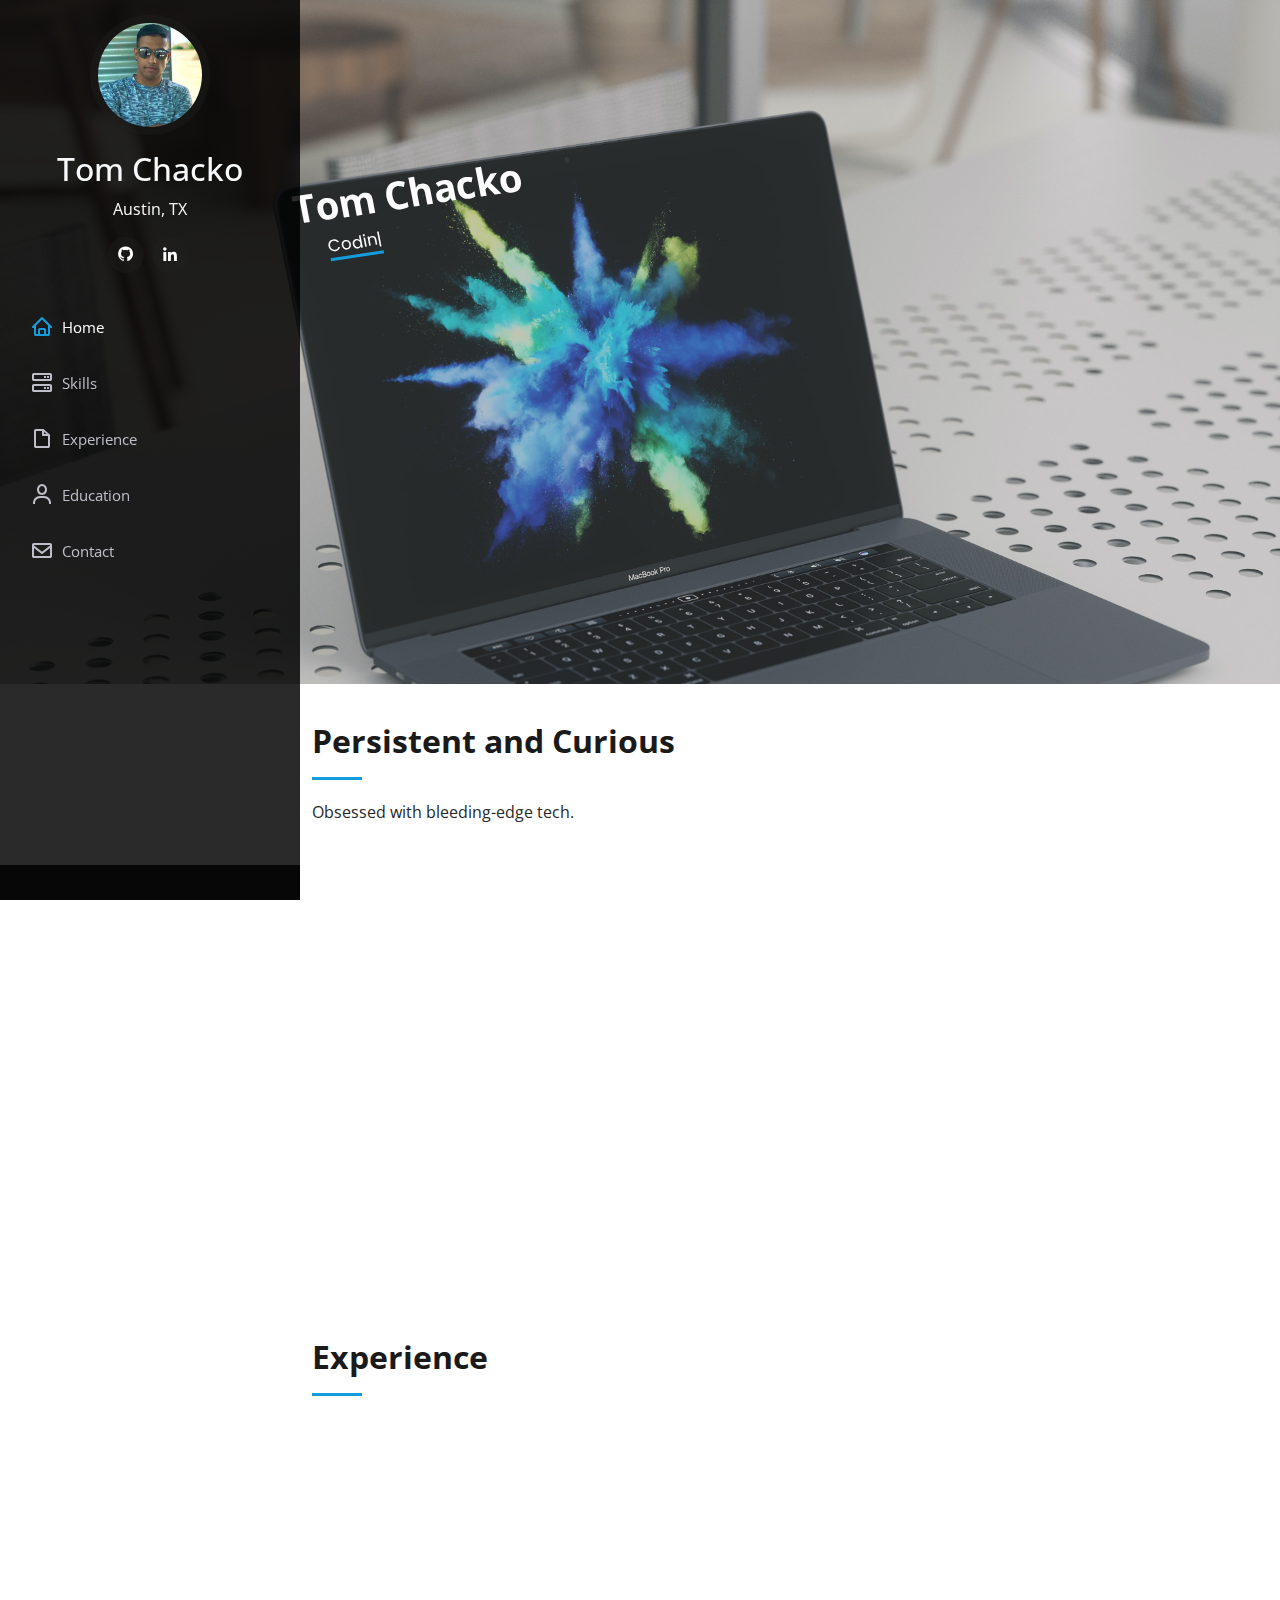
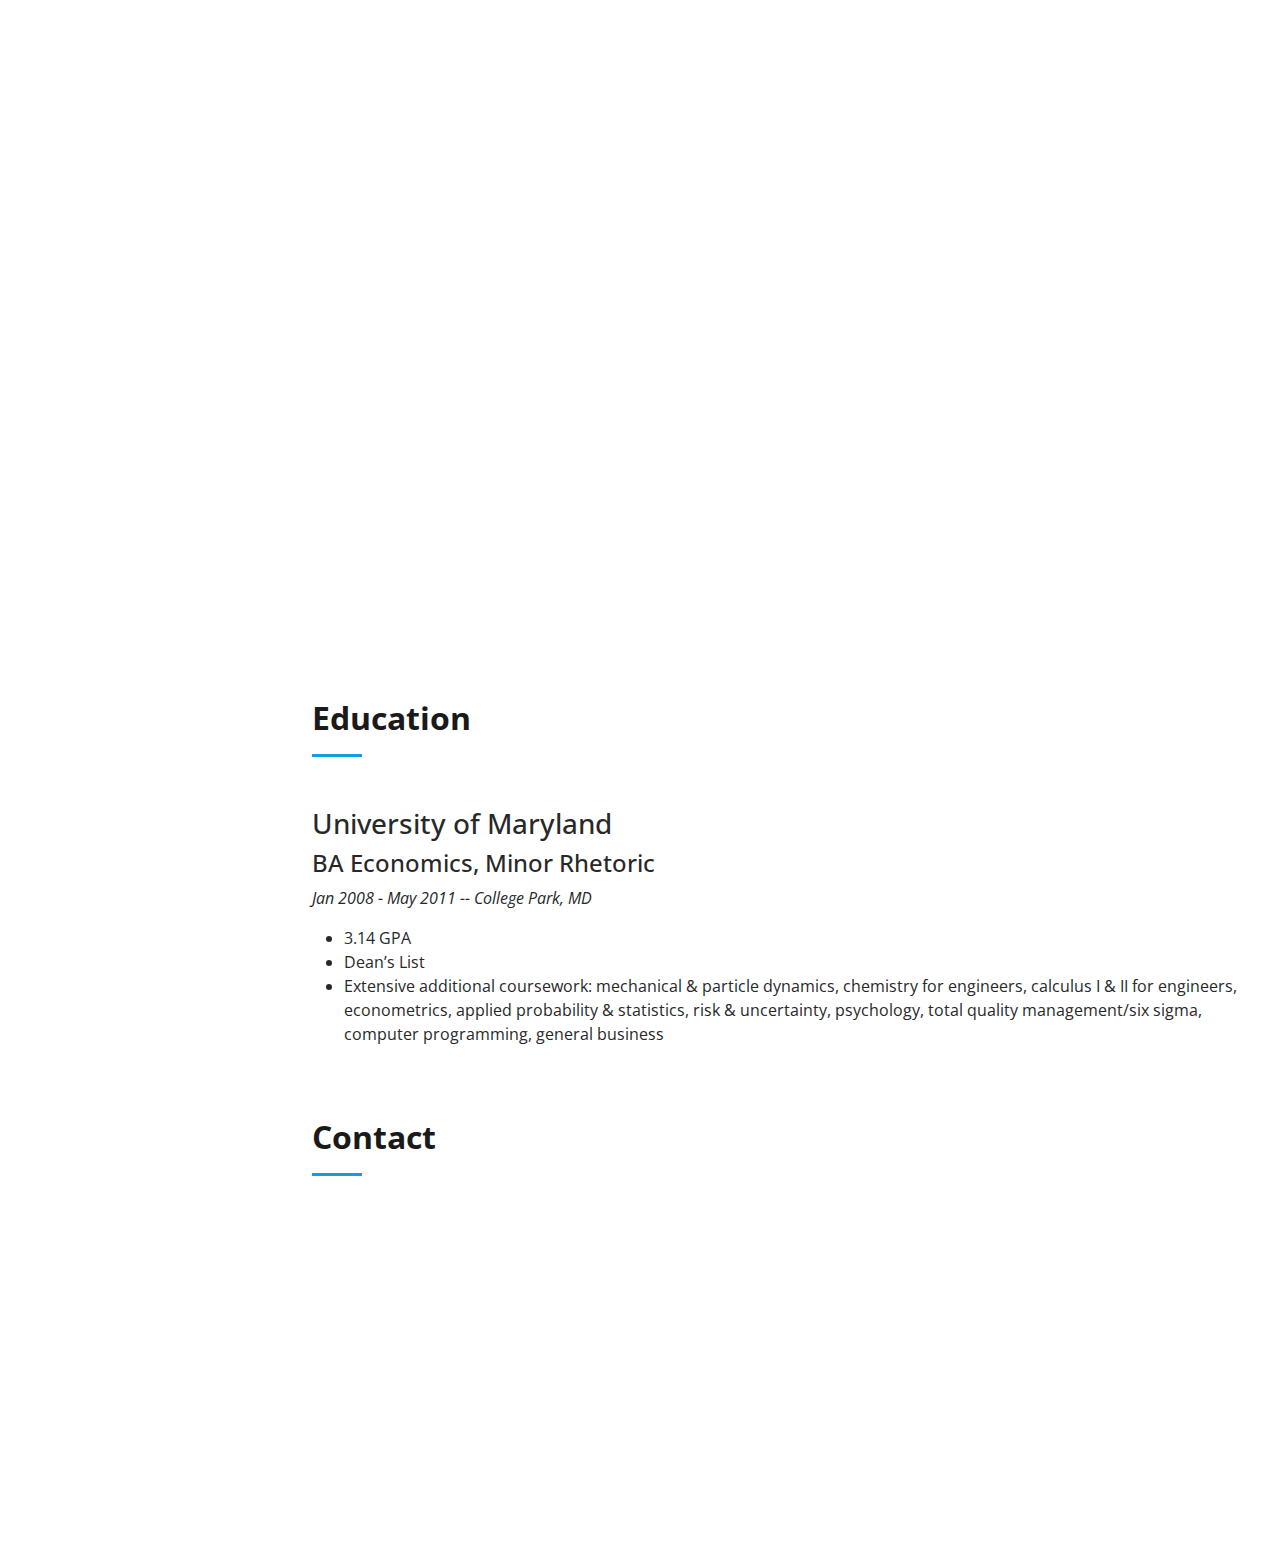
==== index.html @ a0f8a576 "Update index.html" ====
<!DOCTYPE html>
<html lang="en">

<head>
  <meta charset="utf-8">
  <meta content="width=device-width, initial-scale=1.0" name="viewport">

  <title>Tom Chacko</title>
  <meta content="" name="description">
  <meta content="" name="keywords">

  <!-- Favicons -->
  <link href="assets/img/Gorilla_Only_Black.png" rel="icon">
  <link href="assets/img/Gorilla_Only_Black.png" rel="apple-touch-icon">

  <!-- Google Fonts -->
  <link href="https://fonts.googleapis.com/css?family=Open+Sans:300,300i,400,400i,600,600i,700,700i|Raleway:300,300i,400,400i,500,500i,600,600i,700,700i|Poppins:300,300i,400,400i,500,500i,600,600i,700,700i" rel="stylesheet">

  <!-- Vendor CSS Files -->
  <link href="assets/vendor/bootstrap/css/bootstrap.min.css" rel="stylesheet">
  <link href="assets/vendor/icofont/icofont.min.css" rel="stylesheet">
  <link href="assets/vendor/boxicons/css/boxicons.min.css" rel="stylesheet">
  <link href="assets/vendor/venobox/venobox.css" rel="stylesheet">
  <link href="assets/vendor/owl.carousel/assets/owl.carousel.min.css" rel="stylesheet">
  <link href="assets/vendor/aos/aos.css" rel="stylesheet">

  <!-- Template Main CSS File -->
  <link href="assets/css/style.css" rel="stylesheet">

  <!-- =======================================================
  * Template Name: iPortfolio - v2.0.2
  * Template URL: https://bootstrapmade.com/iportfolio-bootstrap-portfolio-websites-template/
  * Author: BootstrapMade.com
  * License: https://bootstrapmade.com/license/
  ======================================================== -->
</head>

<body>

  <!-- ======= Mobile nav toggle button ======= -->
  <button type="button" class="mobile-nav-toggle d-xl-none"><i class="icofont-navigation-menu"></i></button>

  <!-- ======= Header ======= -->
  <header id="header">
    <div class="d-flex flex-column">

      <div class="profile">
        <img src="assets/img/Profile_Pic_Bright_Cropped_Square_Head.jpeg" alt="" class="img-fluid rounded-circle">
        <h2 class="text-center"><a class="text-light text-center" href="index.html">Tom Chacko</a></h2>
        <p class="text-light text-center">Austin, TX</p>
        <div class="social-links mt-3 text-center">
          <a href="https://github.com/Alpha-W0lf" target="_blank" class="github"><i class="bx bxl-github"></i></a>
          <a href="https://www.linkedin.com/in/tchacko1/" target="_blank" class="linkedin"><i class="bx bxl-linkedin"></i></a>
        </div>
      </div>

      <nav class="nav-menu">
        <ul>
          <li class="active"><a href="index.html"><i class="bx bx-home"></i> <span>Home</span></a></li>
          <li><a href="#skills"><i class="bx bx-server"></i> <span>Skills</span></a></li>
          <li><a href="#experience"><i class="bx bx-file-blank"></i> <span>Experience</span></a></li>
          <li><a href="#education"><i class="bx bx-user"></i> Education</a></li>
          <li><a href="#contact"><i class="bx bx-envelope"></i> Contact</a></li>

        </ul>
      </nav><!-- .nav-menu -->
      <button type="button" class="mobile-nav-toggle d-xl-none"><i class="icofont-navigation-menu"></i></button>

    </div>
  </header><!-- End Header -->

  <!-- ======= Hero Section ======= -->
  <section id="hero" class="d-flex flex-column justify-content-center align-items-center">
    <div class="hero-container" data-aos="fade-in">
      <h1>Tom Chacko</h1>
      <p>&nbsp;&nbsp;&nbsp;&nbsp;&nbsp;&nbsp;&nbsp;&nbsp;&nbsp;<span class="typed" data-typed-items="Coding, Crypto, Tech, Investing"></span></p>
    </div>
  </section><!-- End Hero -->

  <main id="main">

    <!-- ======= Skills Section ======= -->
    <section id="skills" class="skills">
      <div class="container">

        <div class="section-title">
          <h2>Persistent and Curious</h2>
          <p>Obsessed with bleeding-edge tech.</p>
        </div>

        <div class="row">
          <div class="col-lg-4" data-aos="fade-right">
            <img src="assets/img/Profile_Pic_Bright_Cropped.jpeg" class="img-fluid" alt="">
          </div>
          <div class="col-lg-8 pt-4 pt-lg-0 content" data-aos="fade-left">
            <div class="row">
              <div class="col-lg-6">
                <h2>
                  <i class="bx bxl-github">
                  </i>
                  <a href="https://github.com/Alpha-W0lf">GitHub</a>
            </h2>
              </div>
              <div class="col-lg-6">
                <h2>
                  <i class="bx bxl-linkedin">                    
                  </i>
                  <a href="https://www.linkedin.com/in/tchacko1/">LinkedIn</a>
            </h2>
              </div>
            </div>
            <p></p>
            <h3>Skills</h3>
            <p class="font-italic">
              
            </p>
            <div class="row">
              <div class="col-lg-6">
                <ul>
                  <li><i class="icofont-rounded-right"></i> <strong>Python</strong></li>
                  <li><i class="icofont-rounded-right"></i> <strong>HTML/CSS</strong></li>
                  <li><i class="icofont-rounded-right"></i> <strong>RegEx</strong></li>
                  <li><i class="icofont-rounded-right"></i> <strong>XML</strong></li>
                  <li><i class="icofont-rounded-right"></i> <strong>JSON</strong></li>
                </ul>
              </div>
              <div class="col-lg-6">
                <ul>
                  <li><i class="icofont-rounded-right"></i> <strong>GitHub</strong></li>
                  <li><i class="icofont-rounded-right"></i> <strong>Jira</strong></li>
                  <li><i class="icofont-rounded-right"></i> <strong>PyCharm IDE</strong></li>
                  <li><i class="icofont-rounded-right"></i> <strong>Virtual Studio Code</strong></li>
                  <li><i class="icofont-rounded-right"></i> <strong>Salesforce CRM</strong></li>
                </ul>
              </div>
            </div>
            <p></p>
            <div class="row">
              <div class="col-lg-6">
                <ul>
                  <li><i class="icofont-rounded-right"></i> <strong>UX/UI Design</strong></li>
                  <li><i class="icofont-rounded-right"></i> <strong>Web scraping</strong></li>
                </ul>
              </div>
              <div class="col-lg-6">
                <ul>
                  <li><i class="icofont-rounded-right"></i> <strong>Cryptocurrency</strong></li>
                  <li><i class="icofont-rounded-right"></i> <strong>Technical Chart/Indicator Analysis</strong></li>
                  <li><i class="icofont-rounded-right"></i> <strong>Investment Analysis</strong></li>
                </ul>
              </div>
            </div>
          </div>
        </div>

      </div>
    </section><!-- End Skills Section -->

    <!-- ======= Experience Section ======= -->
    <section id="experience" class="experience">
      <div class="container">

        <div class="section-title">
          <h2>Experience</h2>
          <p></p>
        </div>

        <div class="row">
          <div class="col-lg-6" data-aos="fade-up">

            <h3 class="experience-title">Indeed.com</h3>
            <div class="experience-item">
              <h4>Senior Aggregation Data Tech</h4>
              <p><em>Oct 2014 - Mar 2019 -- Austin, TX</em></p>
              <ul>
                <li>Led UI/UX internal tool improvements: 20% faster team output and error reduction</li>
                <li>Highest ticket output of any team member for multiple consecutive quarters</li>
                <li>Promoted from analyst to data tech within first year</li>
                <li>Learned following technical and coding skills on the job: GitHub, Jira issue tracking, basic python, HTML/CSS, RegEx, XML, JSON</li>
                <li>Trained all new team members in core tasks (roughly 30)</li>
              </ul>
            </div>

            <h3 class="experience-title">Facebook</h3>
            <div class="experience-item">
              <h4>Advertising Fraud Analyst</h4>
              <p><em>Dec 2012 - Dec 2013 -- Austin, TX</em></p>
              <ul>
                <li>Reviewed thousands of accounts per day to catch fraud while improving defenses</li>
                <li>Provided detailed reporting to update automated systems</li>
                <li>Provided one-on-one support to hundreds of victims per day</li>
                <li>Implemented several UI/UX improvements to internal platforms/tools (cumulative 30-35% faster account review time and significant reduction in team error rate)                </li>
                <li>Trained all new team members in core tasks (roughly 12)</li>
              </ul>
            </div>
          </div>

          <div class="col-lg-6" data-aos="fade-up" data-aos-delay="100">

            <h3 class="experience-title">Lowd Capital</h3>
            <div class="experience-item">
              <h4>Founder</h4>
              <p><em>Jan 2017 - Present -- Austin, TX</em></p>
              <ul>
                <li>100%+ annual portfolio growth</li>
                <li>Understanding cutting-edge technology trends, macro analysis, and monetary policy environment to develop evolving theses aimed at high-alpha trading/investment outcomes</li>
                <li>Strong understanding of trader psychology and disciplined risk management</li>
                <li>Extensive screen-time and live trading experience with technical chart analysis and fundamental analysis</li>
                <li>Trading experience in following asset classes: equities, equity indices, CFDs, cryptocurrencies,  foreign exchange, precious metals, commodities</li>
                <li>Diligent study of successful investors, traders, fund managers, strategies, and philosophies</li>
                <li>Early investor in Bitcoin, Ethereum, XRP, Cardano and many other alt-coins</li>
                <li>Early investor in Tesla, Upwork, Jumia, and other technology-driven companies</li>
              </ul>
            </div>
            
            <h3 class="experience-title">JP Diagnostics</h3>
            <div class="experience-item">
              <h4>Head of Marketing</h4>
              <p><em>Nov 2013 - Dec, 2014 -- Austin, TX</em></p>
              <ul>
                <li>Generated $15,000 average new business per month through multi-channel 
                  strategy (online advertising, Google AdWords campaign optimization, cold calling, email list marketing, social media, direct mail, etc.)</li>
              </ul>
            </div>
          </div>
        </div>

      </div>
    </section><!-- End Experience Section -->

    <!-- ======= Education Section ======= -->
    <section id="education" class="education">
      <div class="container">

        <div class="section-title">
          <h2>Education</h2>
          <p></p>
        </div>

        <div class="row">
            <h3 class="education-title">University of Maryland</h3>
            <div class="education-item">
              <h4>BA Economics, Minor Rhetoric</h4>
              <p><em>Jan 2008 - May 2011 -- College Park, MD</em></p>
              <ul>
                <li>3.14 GPA</li>
                <li>Dean’s List</li>
                <li>Extensive additional coursework: mechanical & particle dynamics, chemistry for engineers,  calculus I & II for engineers, econometrics, 
                  applied probability & statistics, risk & uncertainty, psychology, total quality management/six sigma, computer programming, general business</li>
              </ul>
          </div>
        </div>

      </div>
    </section><!-- End Experience Section -->

    <!-- ======= Contact Section ======= -->
    <section id="contact" class="contact">
      <div class="container">

        <div class="section-title">
          <h2>Contact</h2>
          <!-- <p>Magnam dolores commodi suscipit. Necessitatibus eius consequatur ex aliquid fuga eum quidem. Sit sint consectetur velit. Quisquam quos quisquam cupiditate. Et nemo qui impedit suscipit alias ea. Quia fugiat sit in iste officiis commodi quidem hic quas.</p> -->
        </div>

        <div class="row" data-aos="fade-in">

          <div class="col-lg-5 d-flex align-items-stretch">
            <div class="info">
              <div class="address">
                <i class="icofont-google-map"></i>
                <h4>Austin, TX</h4>
                <p></p>
              </div>

              <div class="email">
                <i class="icofont-envelope"></i>
                <h4>tom@tomchacko.io</h4>
                <p></p>
              </div>

              <!-- <div class="phone">
                <i class="icofont-phone"></i>
                <h4>(609) 933-5632</h4>
                <p></p>
              </div> -->

             <!-- <iframe src="https://www.google.com/maps/embed?pb=!1m14!1m8!1m3!1d12097.433213460943!2d-74.0062269!3d40.7101282!3m2!1i1024!2i768!4f13.1!3m3!1m2!1s0x0%3A0xb89d1fe6bc499443!2sDowntown+Conference+Center!5e0!3m2!1smk!2sbg!4v1539943755621" frameborder="0" style="border:0; width: 100%; height: 290px;" allowfullscreen></iframe> -->
            </div>

          </div>

          <!-- <div class="col-lg-7 mt-5 mt-lg-0 d-flex align-items-stretch">
            <form action="forms/contact.php" method="post" role="form" class="php-email-form">
              <div class="row">
                <div class="form-group col-md-6">
                  <label for="name">Your Name</label>
                  <input type="text" name="name" class="form-control" id="name" data-rule="minlen:4" data-msg="Please enter at least 4 chars" />
                  <div class="validate"></div>
                </div>
                <div class="form-group col-md-6">
                  <label for="name">Your Email</label>
                  <input type="email" class="form-control" name="email" id="email" data-rule="email" data-msg="Please enter a valid email" />
                  <div class="validate"></div>
                </div>
              </div>
              <div class="form-group">
                <label for="name">Subject</label>
                <input type="text" class="form-control" name="subject" id="subject" data-rule="minlen:4" data-msg="Please enter at least 8 chars of subject" />
                <div class="validate"></div>
              </div>
              <div class="form-group">
                <label for="name">Message</label>
                <textarea class="form-control" name="message" rows="10" data-rule="required" data-msg="Please write something for us"></textarea>
                <div class="validate"></div>
              </div>
              <div class="mb-3">
                <div class="loading">Loading</div>
                <div class="error-message"></div>
                <div class="sent-message">Your message has been sent. Thank you!</div>
              </div>
              <div class="text-center"><button type="submit">Send Message</button></div>
            </form>
          </div> -->

        </div>

      </div>
    </section><!-- End Contact Section -->

  </main><!-- End #main -->

  <!-- ======= Footer ======= -->
  <footer id="footer">
    <div class="container">
      <div class="copyright">
      <strong><span></span></strong>
      </div>
      <div class="credits">
        <!-- All the links in the footer should remain intact. -->
        <!-- You can delete the links only if you purchased the pro version. -->
        <!-- Licensing information: https://bootstrapmade.com/license/ -->
        <!-- Purchase the pro version with working PHP/AJAX contact form: https://bootstrapmade.com/iportfolio-bootstrap-portfolio-websites-template/ -->
      </div>
    </div>
  </footer><!-- End  Footer -->

  <a href="#" class="back-to-top"><i class="icofont-simple-up"></i></a>

  <!-- Vendor JS Files -->
  <script src="assets/vendor/jquery/jquery.min.js"></script>
  <script src="assets/vendor/bootstrap/js/bootstrap.bundle.min.js"></script>
  <script src="assets/vendor/jquery.easing/jquery.easing.min.js"></script>
  <script src="assets/vendor/php-email-form/validate.js"></script>
  <script src="assets/vendor/waypoints/jquery.waypoints.min.js"></script>
  <script src="assets/vendor/counterup/counterup.min.js"></script>
  <script src="assets/vendor/isotope-layout/isotope.pkgd.min.js"></script>
  <script src="assets/vendor/venobox/venobox.min.js"></script>
  <script src="assets/vendor/owl.carousel/owl.carousel.min.js"></script>
  <script src="assets/vendor/typed.js/typed.min.js"></script>
  <script src="assets/vendor/aos/aos.js"></script>

  <!-- Template Main JS File -->
  <script src="assets/js/main.js"></script>

</body>

</html>
---- assets/vendor/venobox/venobox.css ----
/* ------ venobox.css --------*/
.vbox-overlay *, .vbox-overlay *:before, .vbox-overlay *:after{
    -webkit-backface-visibility: hidden;
    -webkit-box-sizing:border-box;
    -moz-box-sizing:border-box;
    box-sizing:border-box;
}
.vbox-overlay * { 
    -webkit-backface-visibility: visible;
    backface-visibility: visible;
}
.vbox-overlay{
    display: -webkit-flex;
    display: flex;
    -webkit-flex-direction: column;
    flex-direction: column;
    -webkit-justify-content: center;
    justify-content: center;
    -webkit-align-items: center;
    align-items: center;
    position: fixed;
    left: 0;
    top: 0;
    bottom: 0;
    right: 0;
    z-index: 999999;
}

/* ----- navigation ----- */
.vbox-title{
    width: 100%;
    height: 40px;
    float: left;
    text-align: center;
    line-height: 28px;
    font-size: 12px;
    padding: 6px 50px;
    overflow: hidden;
    position: fixed;
    display: none;
    left: 0;
    z-index: 89;
}
.vbox-close{
    cursor: pointer;
    position: fixed;
    top: -1px;
    right: 0;
    width: 50px;
    height: 40px;
    padding: 6px;
    display: block;
    background-position:10px center;
    overflow: hidden;
    font-size: 24px;
    line-height: 1;
    text-align: center;
    z-index: 99;
}
.vbox-left{
    cursor: pointer;
    position: fixed;
    left: 0;
    height: 40px;
    overflow: hidden;
    line-height: 28px;
    font-size: 12px;
    z-index: 99;
    display: flex;
    align-items:center;
}
.vbox-num{
    display: inline-block;
    margin: 6px 0 6px 15px;
}
/* ----- Social share ----- */
.vbox-share{
    line-height: 28px;
    font-size: 12px;
    overflow: hidden;
    position: fixed;
    left: 0;
    z-index: 98;
    display: flex;
    align-items:center;
    justify-content: center;
    width: 100%;
    text-align: center;
}
.vbox-share svg{
    max-height: 28px;
    width: 28px;
    z-index: 10;
    margin-left: 12px;
    margin-top: 6px;
    margin-bottom: 6px;
    vertical-align: middle;
}


/* ----- navigation ARROWS ----- */
.vbox-next, .vbox-prev{
    position: fixed;
    top: 50%;
    margin-top: -15px;
    overflow: hidden;
    cursor: pointer;
    display: block;
    width: 45px;
    height: 45px;
    z-index: 99;
}
.vbox-next span, .vbox-prev span{
    position: relative;
    width: 20px;
    height: 20px;
    border: 2px solid transparent;
    border-top-color: #B6B6B6;
    border-right-color: #B6B6B6;
    text-indent: -100px;
    position: absolute;
    top: 8px;
    display: block;
}
.vbox-prev{
    left: 15px;
}
.vbox-next{
    right: 15px;
}
.vbox-prev span{
    left: 10px;
    -ms-transform: rotate(-135deg);
    -webkit-transform: rotate(-135deg);
    transform: rotate(-135deg);
}
.vbox-next span{
    -ms-transform: rotate(45deg);
    -webkit-transform: rotate(45deg);
    transform: rotate(45deg);
    right: 10px;
}
/* ------- inline window ------ */
.vbox-inline{
    width: 420px;
    height: 315px;
    height: 70vh;
    padding: 10px;
    background: #fff;
    margin: 0 auto;
    overflow: auto;
    text-align: left;
}
/* ------- Video & iFrames window ------ */
.venoframe{
    max-width: 100%;
    width: 100%;
    border: none;
    width: 100%;
    height: 260px;
    height: 70vh;
}
.venoframe.vbvid{
    height: 260px;
}
@media (min-width: 768px) {
    .venoframe, .vbox-inline{
        width: 90%;
        height: 360px;
        height: 70vh;
    }
    .venoframe.vbvid{
        width: 640px;
        height: 360px;
    }
}
@media (min-width: 992px) {
    .venoframe, .vbox-inline{
        max-width: 1200px;
        width: 80%;
        height: 540px;
        height: 70vh;
    }
    .venoframe.vbvid{
        width: 960px;
        height: 540px;
    }
}
/* 
Please do NOT edit this part! 
or at least read this note: http://i.imgur.com/7C0ws9e.gif
*/
.vbox-open{
    overflow: hidden;
}
.vbox-container{
    position: absolute;
    left: 0;
    right: 0;
    top: 0;
    bottom: 0;
    overflow-x: hidden;
    overflow-y: scroll;
    overflow-scrolling: touch;
    -webkit-overflow-scrolling: touch;
    z-index: 20;
    max-height: 100%;

}

.vbox-content{
    text-align: center;
    float: left;
    width: 100%;
    position: relative;
    overflow: hidden;
    padding: 20px 4%;
}
.vbox-container img{
    max-width: 100%;
    height: auto;
}
.vbox-figlio{
    box-shadow: 0 0 12px rgba(0,0,0,0.19), 0 6px 6px rgba(0,0,0,0.23);
    max-width: 100%;
    text-align: initial;
}
img.vbox-figlio{
    -webkit-user-select: none;
-khtml-user-select: none;
-moz-user-select: none;
-o-user-select: none;
user-select: none;
}
.vbox-content.swipe-left{
    margin-left: -200px !important;
}
.vbox-content.swipe-right{
    margin-left: 200px !important;
}
.vbox-animated{
    webkit-transition: margin 300ms ease-out;
    transition: margin 300ms ease-out;
}

/* ---------- preloader ----------
 * SPINKIT 
 * http://tobiasahlin.com/spinkit/
-------------------------------- */
.sk-double-bounce,.sk-rotating-plane{width:40px;height:40px;margin:40px auto}.sk-rotating-plane{background-color:#333;-webkit-animation:sk-rotatePlane 1.2s infinite ease-in-out;animation:sk-rotatePlane 1.2s infinite ease-in-out}@-webkit-keyframes sk-rotatePlane{0%{-webkit-transform:perspective(120px) rotateX(0) rotateY(0);transform:perspective(120px) rotateX(0) rotateY(0)}50%{-webkit-transform:perspective(120px) rotateX(-180.1deg) rotateY(0);transform:perspective(120px) rotateX(-180.1deg) rotateY(0)}100%{-webkit-transform:perspective(120px) rotateX(-180deg) rotateY(-179.9deg);transform:perspective(120px) rotateX(-180deg) rotateY(-179.9deg)}}@keyframes sk-rotatePlane{0%{-webkit-transform:perspective(120px) rotateX(0) rotateY(0);transform:perspective(120px) rotateX(0) rotateY(0)}50%{-webkit-transform:perspective(120px) rotateX(-180.1deg) rotateY(0);transform:perspective(120px) rotateX(-180.1deg) rotateY(0)}100%{-webkit-transform:perspective(120px) rotateX(-180deg) rotateY(-179.9deg);transform:perspective(120px) rotateX(-180deg) rotateY(-179.9deg)}}.sk-double-bounce{position:relative}.sk-double-bounce .sk-child{width:100%;height:100%;border-radius:50%;background-color:#333;opacity:.6;position:absolute;top:0;left:0;-webkit-animation:sk-doubleBounce 2s infinite ease-in-out;animation:sk-doubleBounce 2s infinite ease-in-out}.sk-chasing-dots .sk-child,.sk-spinner-pulse,.sk-three-bounce .sk-child{background-color:#333;border-radius:100%}.sk-double-bounce .sk-double-bounce2{-webkit-animation-delay:-1s;animation-delay:-1s}@-webkit-keyframes sk-doubleBounce{0%,100%{-webkit-transform:scale(0);transform:scale(0)}50%{-webkit-transform:scale(1);transform:scale(1)}}@keyframes sk-doubleBounce{0%,100%{-webkit-transform:scale(0);transform:scale(0)}50%{-webkit-transform:scale(1);transform:scale(1)}}.sk-wave{margin:40px auto;width:50px;height:40px;text-align:center;font-size:10px}.sk-wave .sk-rect{background-color:#333;height:100%;width:6px;display:inline-block;-webkit-animation:sk-waveStretchDelay 1.2s infinite ease-in-out;animation:sk-waveStretchDelay 1.2s infinite ease-in-out}.sk-wave .sk-rect1{-webkit-animation-delay:-1.2s;animation-delay:-1.2s}.sk-wave .sk-rect2{-webkit-animation-delay:-1.1s;animation-delay:-1.1s}.sk-wave .sk-rect3{-webkit-animation-delay:-1s;animation-delay:-1s}.sk-wave .sk-rect4{-webkit-animation-delay:-.9s;animation-delay:-.9s}.sk-wave .sk-rect5{-webkit-animation-delay:-.8s;animation-delay:-.8s}@-webkit-keyframes sk-waveStretchDelay{0%,100%,40%{-webkit-transform:scaleY(.4);transform:scaleY(.4)}20%{-webkit-transform:scaleY(1);transform:scaleY(1)}}@keyframes sk-waveStretchDelay{0%,100%,40%{-webkit-transform:scaleY(.4);transform:scaleY(.4)}20%{-webkit-transform:scaleY(1);transform:scaleY(1)}}.sk-wandering-cubes{margin:40px auto;width:40px;height:40px;position:relative}.sk-wandering-cubes .sk-cube{background-color:#333;width:10px;height:10px;position:absolute;top:0;left:0;-webkit-animation:sk-wanderingCube 1.8s ease-in-out -1.8s infinite both;animation:sk-wanderingCube 1.8s ease-in-out -1.8s infinite both}.sk-chasing-dots,.sk-spinner-pulse{width:40px;height:40px;margin:40px auto}.sk-wandering-cubes .sk-cube2{-webkit-animation-delay:-.9s;animation-delay:-.9s}@-webkit-keyframes sk-wanderingCube{0%{-webkit-transform:rotate(0);transform:rotate(0)}25%{-webkit-transform:translateX(30px) rotate(-90deg) scale(.5);transform:translateX(30px) rotate(-90deg) scale(.5)}50%{-webkit-transform:translateX(30px) translateY(30px) rotate(-179deg);transform:translateX(30px) translateY(30px) rotate(-179deg)}50.1%{-webkit-transform:translateX(30px) translateY(30px) rotate(-180deg);transform:translateX(30px) translateY(30px) rotate(-180deg)}75%{-webkit-transform:translateX(0) translateY(30px) rotate(-270deg) scale(.5);transform:translateX(0) translateY(30px) rotate(-270deg) scale(.5)}100%{-webkit-transform:rotate(-360deg);transform:rotate(-360deg)}}@keyframes sk-wanderingCube{0%{-webkit-transform:rotate(0);transform:rotate(0)}25%{-webkit-transform:translateX(30px) rotate(-90deg) scale(.5);transform:translateX(30px) rotate(-90deg) scale(.5)}50%{-webkit-transform:translateX(30px) translateY(30px) rotate(-179deg);transform:translateX(30px) translateY(30px) rotate(-179deg)}50.1%{-webkit-transform:translateX(30px) translateY(30px) rotate(-180deg);transform:translateX(30px) translateY(30px) rotate(-180deg)}75%{-webkit-transform:translateX(0) translateY(30px) rotate(-270deg) scale(.5);transform:translateX(0) translateY(30px) rotate(-270deg) scale(.5)}100%{-webkit-transform:rotate(-360deg);transform:rotate(-360deg)}}.sk-spinner-pulse{-webkit-animation:sk-pulseScaleOut 1s infinite ease-in-out;animation:sk-pulseScaleOut 1s infinite ease-in-out}@-webkit-keyframes sk-pulseScaleOut{0%{-webkit-transform:scale(0);transform:scale(0)}100%{-webkit-transform:scale(1);transform:scale(1);opacity:0}}@keyframes sk-pulseScaleOut{0%{-webkit-transform:scale(0);transform:scale(0)}100%{-webkit-transform:scale(1);transform:scale(1);opacity:0}}.sk-chasing-dots{position:relative;text-align:center;-webkit-animation:sk-chasingDotsRotate 2s infinite linear;animation:sk-chasingDotsRotate 2s infinite linear}.sk-chasing-dots .sk-child{width:60%;height:60%;display:inline-block;position:absolute;top:0;-webkit-animation:sk-chasingDotsBounce 2s infinite ease-in-out;animation:sk-chasingDotsBounce 2s infinite ease-in-out}.sk-chasing-dots .sk-dot2{top:auto;bottom:0;-webkit-animation-delay:-1s;animation-delay:-1s}@-webkit-keyframes sk-chasingDotsRotate{100%{-webkit-transform:rotate(360deg);transform:rotate(360deg)}}@keyframes sk-chasingDotsRotate{100%{-webkit-transform:rotate(360deg);transform:rotate(360deg)}}@-webkit-keyframes sk-chasingDotsBounce{0%,100%{-webkit-transform:scale(0);transform:scale(0)}50%{-webkit-transform:scale(1);transform:scale(1)}}@keyframes sk-chasingDotsBounce{0%,100%{-webkit-transform:scale(0);transform:scale(0)}50%{-webkit-transform:scale(1);transform:scale(1)}}.sk-three-bounce{margin:40px auto;width:80px;text-align:center}.sk-three-bounce .sk-child{width:20px;height:20px;display:inline-block;-webkit-animation:sk-three-bounce 1.4s ease-in-out 0s infinite both;animation:sk-three-bounce 1.4s ease-in-out 0s infinite both}.sk-circle .sk-child:before,.sk-fading-circle .sk-circle:before{display:block;border-radius:100%;content:'';background-color:#333}.sk-three-bounce .sk-bounce1{-webkit-animation-delay:-.32s;animation-delay:-.32s}.sk-three-bounce .sk-bounce2{-webkit-animation-delay:-.16s;animation-delay:-.16s}@-webkit-keyframes sk-three-bounce{0%,100%,80%{-webkit-transform:scale(0);transform:scale(0)}40%{-webkit-transform:scale(1);transform:scale(1)}}@keyframes sk-three-bounce{0%,100%,80%{-webkit-transform:scale(0);transform:scale(0)}40%{-webkit-transform:scale(1);transform:scale(1)}}.sk-circle{margin:40px auto;width:40px;height:40px;position:relative}.sk-circle .sk-child{width:100%;height:100%;position:absolute;left:0;top:0}.sk-circle .sk-child:before{margin:0 auto;width:15%;height:15%;-webkit-animation:sk-circleBounceDelay 1.2s infinite ease-in-out both;animation:sk-circleBounceDelay 1.2s infinite ease-in-out both}.sk-circle .sk-circle2{-webkit-transform:rotate(30deg);-ms-transform:rotate(30deg);transform:rotate(30deg)}.sk-circle .sk-circle3{-webkit-transform:rotate(60deg);-ms-transform:rotate(60deg);transform:rotate(60deg)}.sk-circle .sk-circle4{-webkit-transform:rotate(90deg);-ms-transform:rotate(90deg);transform:rotate(90deg)}.sk-circle .sk-circle5{-webkit-transform:rotate(120deg);-ms-transform:rotate(120deg);transform:rotate(120deg)}.sk-circle .sk-circle6{-webkit-transform:rotate(150deg);-ms-transform:rotate(150deg);transform:rotate(150deg)}.sk-circle .sk-circle7{-webkit-transform:rotate(180deg);-ms-transform:rotate(180deg);transform:rotate(180deg)}.sk-circle .sk-circle8{-webkit-transform:rotate(210deg);-ms-transform:rotate(210deg);transform:rotate(210deg)}.sk-circle .sk-circle9{-webkit-transform:rotate(240deg);-ms-transform:rotate(240deg);transform:rotate(240deg)}.sk-circle .sk-circle10{-webkit-transform:rotate(270deg);-ms-transform:rotate(270deg);transform:rotate(270deg)}.sk-circle .sk-circle11{-webkit-transform:rotate(300deg);-ms-transform:rotate(300deg);transform:rotate(300deg)}.sk-circle .sk-circle12{-webkit-transform:rotate(330deg);-ms-transform:rotate(330deg);transform:rotate(330deg)}.sk-circle .sk-circle2:before{-webkit-animation-delay:-1.1s;animation-delay:-1.1s}.sk-circle .sk-circle3:before{-webkit-animation-delay:-1s;animation-delay:-1s}.sk-circle .sk-circle4:before{-webkit-animation-delay:-.9s;animation-delay:-.9s}.sk-circle .sk-circle5:before{-webkit-animation-delay:-.8s;animation-delay:-.8s}.sk-circle .sk-circle6:before{-webkit-animation-delay:-.7s;animation-delay:-.7s}.sk-circle .sk-circle7:before{-webkit-animation-delay:-.6s;animation-delay:-.6s}.sk-circle .sk-circle8:before{-webkit-animation-delay:-.5s;animation-delay:-.5s}.sk-circle .sk-circle9:before{-webkit-animation-delay:-.4s;animation-delay:-.4s}.sk-circle .sk-circle10:before{-webkit-animation-delay:-.3s;animation-delay:-.3s}.sk-circle .sk-circle11:before{-webkit-animation-delay:-.2s;animation-delay:-.2s}.sk-circle .sk-circle12:before{-webkit-animation-delay:-.1s;animation-delay:-.1s}@-webkit-keyframes sk-circleBounceDelay{0%,100%,80%{-webkit-transform:scale(0);transform:scale(0)}40%{-webkit-transform:scale(1);transform:scale(1)}}@keyframes sk-circleBounceDelay{0%,100%,80%{-webkit-transform:scale(0);transform:scale(0)}40%{-webkit-transform:scale(1);transform:scale(1)}}.sk-cube-grid{width:40px;height:40px;margin:40px auto}.sk-cube-grid .sk-cube{width:33.33%;height:33.33%;background-color:#333;float:left;-webkit-animation:sk-cubeGridScaleDelay 1.3s infinite ease-in-out;animation:sk-cubeGridScaleDelay 1.3s infinite ease-in-out}.sk-cube-grid .sk-cube1{-webkit-animation-delay:.2s;animation-delay:.2s}.sk-cube-grid .sk-cube2{-webkit-animation-delay:.3s;animation-delay:.3s}.sk-cube-grid .sk-cube3{-webkit-animation-delay:.4s;animation-delay:.4s}.sk-cube-grid .sk-cube4{-webkit-animation-delay:.1s;animation-delay:.1s}.sk-cube-grid .sk-cube5{-webkit-animation-delay:.2s;animation-delay:.2s}.sk-cube-grid .sk-cube6{-webkit-animation-delay:.3s;animation-delay:.3s}.sk-cube-grid .sk-cube7{-webkit-animation-delay:0ms;animation-delay:0ms}.sk-cube-grid .sk-cube8{-webkit-animation-delay:.1s;animation-delay:.1s}.sk-cube-grid .sk-cube9{-webkit-animation-delay:.2s;animation-delay:.2s}@-webkit-keyframes sk-cubeGridScaleDelay{0%,100%,70%{-webkit-transform:scale3D(1,1,1);transform:scale3D(1,1,1)}35%{-webkit-transform:scale3D(0,0,1);transform:scale3D(0,0,1)}}@keyframes sk-cubeGridScaleDelay{0%,100%,70%{-webkit-transform:scale3D(1,1,1);transform:scale3D(1,1,1)}35%{-webkit-transform:scale3D(0,0,1);transform:scale3D(0,0,1)}}.sk-fading-circle{margin:40px auto;width:40px;height:40px;position:relative}.sk-fading-circle .sk-circle{width:100%;height:100%;position:absolute;left:0;top:0}.sk-fading-circle .sk-circle:before{margin:0 auto;width:15%;height:15%;-webkit-animation:sk-circleFadeDelay 1.2s infinite ease-in-out both;animation:sk-circleFadeDelay 1.2s infinite ease-in-out both}.sk-fading-circle .sk-circle2{-webkit-transform:rotate(30deg);-ms-transform:rotate(30deg);transform:rotate(30deg)}.sk-fading-circle .sk-circle3{-webkit-transform:rotate(60deg);-ms-transform:rotate(60deg);transform:rotate(60deg)}.sk-fading-circle .sk-circle4{-webkit-transform:rotate(90deg);-ms-transform:rotate(90deg);transform:rotate(90deg)}.sk-fading-circle .sk-circle5{-webkit-transform:rotate(120deg);-ms-transform:rotate(120deg);transform:rotate(120deg)}.sk-fading-circle .sk-circle6{-webkit-transform:rotate(150deg);-ms-transform:rotate(150deg);transform:rotate(150deg)}.sk-fading-circle .sk-circle7{-webkit-transform:rotate(180deg);-ms-transform:rotate(180deg);transform:rotate(180deg)}.sk-fading-circle .sk-circle8{-webkit-transform:rotate(210deg);-ms-transform:rotate(210deg);transform:rotate(210deg)}.sk-fading-circle .sk-circle9{-webkit-transform:rotate(240deg);-ms-transform:rotate(240deg);transform:rotate(240deg)}.sk-fading-circle .sk-circle10{-webkit-transform:rotate(270deg);-ms-transform:rotate(270deg);transform:rotate(270deg)}.sk-fading-circle .sk-circle11{-webkit-transform:rotate(300deg);-ms-transform:rotate(300deg);transform:rotate(300deg)}.sk-fading-circle .sk-circle12{-webkit-transform:rotate(330deg);-ms-transform:rotate(330deg);transform:rotate(330deg)}.sk-fading-circle .sk-circle2:before{-webkit-animation-delay:-1.1s;animation-delay:-1.1s}.sk-fading-circle .sk-circle3:before{-webkit-animation-delay:-1s;animation-delay:-1s}.sk-fading-circle .sk-circle4:before{-webkit-animation-delay:-.9s;animation-delay:-.9s}.sk-fading-circle .sk-circle5:before{-webkit-animation-delay:-.8s;animation-delay:-.8s}.sk-fading-circle .sk-circle6:before{-webkit-animation-delay:-.7s;animation-delay:-.7s}.sk-fading-circle .sk-circle7:before{-webkit-animation-delay:-.6s;animation-delay:-.6s}.sk-fading-circle .sk-circle8:before{-webkit-animation-delay:-.5s;animation-delay:-.5s}.sk-fading-circle .sk-circle9:before{-webkit-animation-delay:-.4s;animation-delay:-.4s}.sk-fading-circle .sk-circle10:before{-webkit-animation-delay:-.3s;animation-delay:-.3s}.sk-fading-circle .sk-circle11:before{-webkit-animation-delay:-.2s;animation-delay:-.2s}.sk-fading-circle .sk-circle12:before{-webkit-animation-delay:-.1s;animation-delay:-.1s}@-webkit-keyframes sk-circleFadeDelay{0%,100%,39%{opacity:0}40%{opacity:1}}@keyframes sk-circleFadeDelay{0%,100%,39%{opacity:0}40%{opacity:1}}.sk-folding-cube{margin:40px auto;width:40px;height:40px;position:relative;-webkit-transform:rotateZ(45deg);transform:rotateZ(45deg)}.sk-folding-cube .sk-cube{float:left;width:50%;height:50%;position:relative;-webkit-transform:scale(1.1);-ms-transform:scale(1.1);transform:scale(1.1)}.sk-folding-cube .sk-cube:before{content:'';position:absolute;top:0;left:0;width:100%;height:100%;background-color:#333;-webkit-animation:sk-foldCubeAngle 2.4s infinite linear both;animation:sk-foldCubeAngle 2.4s infinite linear both;-webkit-transform-origin:100% 100%;-ms-transform-origin:100% 100%;transform-origin:100% 100%}.sk-folding-cube .sk-cube2{-webkit-transform:scale(1.1) rotateZ(90deg);transform:scale(1.1) rotateZ(90deg)}.sk-folding-cube .sk-cube3{-webkit-transform:scale(1.1) rotateZ(180deg);transform:scale(1.1) rotateZ(180deg)}.sk-folding-cube .sk-cube4{-webkit-transform:scale(1.1) rotateZ(270deg);transform:scale(1.1) rotateZ(270deg)}.sk-folding-cube .sk-cube2:before{-webkit-animation-delay:.3s;animation-delay:.3s}.sk-folding-cube .sk-cube3:before{-webkit-animation-delay:.6s;animation-delay:.6s}.sk-folding-cube .sk-cube4:before{-webkit-animation-delay:.9s;animation-delay:.9s}@-webkit-keyframes sk-foldCubeAngle{0%,10%{-webkit-transform:perspective(140px) rotateX(-180deg);transform:perspective(140px) rotateX(-180deg);opacity:0}25%,75%{-webkit-transform:perspective(140px) rotateX(0);transform:perspective(140px) rotateX(0);opacity:1}100%,90%{-webkit-transform:perspective(140px) rotateY(180deg);transform:perspective(140px) rotateY(180deg);opacity:0}}@keyframes sk-foldCubeAngle{0%,10%{-webkit-transform:perspective(140px) rotateX(-180deg);transform:perspective(140px) rotateX(-180deg);opacity:0}25%,75%{-webkit-transform:perspective(140px) rotateX(0);transform:perspective(140px) rotateX(0);opacity:1}100%,90%{-webkit-transform:perspective(140px) rotateY(180deg);transform:perspective(140px) rotateY(180deg);opacity:0}}
---- assets/css/style.css ----
/**
* Template Name: iPortfolio - v2.0.2
* Template URL: https://bootstrapmade.com/iportfolio-bootstrap-portfolio-websites-template/
* Author: BootstrapMade.com
* License: https://bootstrapmade.com/license/
*/

/*--------------------------------------------------------------
# General
--------------------------------------------------------------*/
body {
  width: 100%;
  font-family: "Open Sans", sans-serif;
  color: #272829;
}

a {
  color: #149ddd;
  text-decoration: none;
}

a:hover {
  color: #37b3ed;
  text-decoration: none;
}

h1, h2, h3, h4, h5, h6 {
  font-family: "Open Sans", sans-serif;
}

/*--------------------------------------------------------------
# Back to top button
--------------------------------------------------------------*/
.back-to-top {
  position: fixed;
  display: none;
  width: 40px;
  height: 40px;
  border-radius: 50px;
  right: 15px;
  bottom: 15px;
  background: #149ddd;
  color: #fff;
  transition: display 0.0s ease-in-out;
  z-index: 99999;
}

.back-to-top i {
  font-size: 24px;
  position: absolute;
  top: 7px;
  left: 8px;
}

.back-to-top:hover {
  color: #fff;
  background: #2eafec;
  transition: background 0.0s ease-in-out;
}

/*--------------------------------------------------------------
# Header
--------------------------------------------------------------*/
#header {
  position: fixed;
  top: 0;
  left: 0;
  bottom: 0;
  width: 300px;
  transition: all ease-in-out 0.5s;
  z-index: 9997;
  transition: all 0.5s;
  padding: 0 15px;
  background: #000000d5;
  overflow-y: auto;
}

#header .profile img {
  margin: 15px auto;
  display: block;
  width: 120px;
  border: 8px solid #1f1f1f62;
}

#header .profile h1 {
  font-size: 24px;
  margin: 0;
  padding: 0;
  font-weight: 600;
  -moz-text-align-last: center;
  text-align-last: center;
  font-family: "Poppins", sans-serif;
}

#header .profile h1 a, #header .profile h1 a:hover {
  color: #fff;
  text-decoration: none;
}

#header .profile .social-links a {
  font-size: 18px;
  display: inline-block;
  background: #1f1f1f62;
  color: #fff;
  line-height: 1;
  padding: 8px 0;
  margin-right: 4px;
  border-radius: 50%;
  text-align: center;
  width: 36px;
  height: 36px;
  transition: 0.3s;
}

#header .profile .social-links a:hover {
  background: #149ddd;
  color: #fff;
  text-decoration: none;
}

#main {
  margin-left: 300px;
}

@media (max-width: 1199px) {
  #header {
    left: -300px;
  }
  #main {
    margin-left: 0;
  }
}

/*--------------------------------------------------------------
# Navigation Menu
--------------------------------------------------------------*/
/* Desktop Navigation */
.nav-menu {
  padding-top: 30px;
}

.nav-menu * {
  margin: 0;
  padding: 0;
  list-style: none;
}

.nav-menu > ul > li {
  position: relative;
  white-space: nowrap;
}

.nav-menu a {
  display: flex;
  align-items: center;
  color: #bfbfc9;
  padding: 12px 15px;
  margin-bottom: 8px;
  transition: 0.3s;
  font-size: 15px;
}

.nav-menu a i {
  font-size: 24px;
  padding-right: 8px;
  color: #bfbfc9;
}

.nav-menu a:hover, .nav-menu .active > a, .nav-menu li:hover > a {
  text-decoration: none;
  color: #fff;
}

.nav-menu a:hover i, .nav-menu .active > a i, .nav-menu li:hover > a i {
  color: #149ddd;
}

/* Mobile Navigation */
.mobile-nav-toggle {
  position: fixed;
  right: 15px;
  top: 15px;
  z-index: 9998;
  border: 0;
  background: none;
  font-size: 24px;
  transition: all 0.4s;
  outline: none !important;
  line-height: 1;
  cursor: pointer;
  text-align: right;
}

.mobile-nav-toggle i {
  color: #149ddd;
}

.mobile-nav-active {
  overflow: hidden;
}

.mobile-nav-active #header {
  left: 0;
}

.mobile-nav-active .mobile-nav-toggle i {
  color: #fff;
}

/*--------------------------------------------------------------
# Hero Section
--------------------------------------------------------------*/
#hero {
  /* width: 100%; */
  height: 0;
  background: url("../img/macbook-blue-bang.jpg") top center / contain;
  background-size: contain;
  background-repeat: no-repeat;
  background-size: 100%;
  /* padding-top: 51%; */
  padding-bottom: 52%;
}

#hero:before {
  content: "";
  background: rgba(5, 13, 24, 0.3);
  position: contain;
  /* bottom: 0;
  top: 0;
  left: 0;
  right: 0; */
  z-index: 1;
}

#hero .hero-container {
  position:relative;
  z-index: 2;
  left: 22%;
  padding-top:19%;
  /* padding-left: 1%; */
  /* min-width: 1050px; */
  width: 100%;
}

#hero h1 {
  position: relative;
  /* top: 93px; */
  transform: skew(2.5deg) rotate(-8.5deg);
  font-size:3vw;
  font-weight: 700;
  /* line-height: 50%; */
  color: #fff;
  width: 100%;
}

#hero p {
  position: relative;
  /* top: 85px; */
  transform: skew(2.5deg) rotate(-8.5deg);
  color: #fff;
  /* margin-bottom: 1600px; */
  font-size:1.3vw;
  font-family: "Poppins", sans-serif;
  width: 100%;
}

#hero p span {
  position: relative;
  color: #fff;
  /* padding-bottom: 4px; */
  /* letter-spacing: 1px; */
  border-bottom: solid #149ddd;
  width: 100%;
}

/* @media (min-width: 1024px) {
  #hero {
    background-attachment: fixed;
  }
} */

/* @media (max-width: 768px) {
  #hero h1 {
    font-size: 28px;
    line-height: 36px;
  }
  #hero h2 {
    font-size: 18px;
    line-height: 24px;
    margin-bottom: 30px;
  }
} */

/*--------------------------------------------------------------
# Sections General
--------------------------------------------------------------*/
section {
  padding: 2vh 0;
  overflow: hidden;
}

.section-bg {
  background: #bebebe;
}

.section-title {
  padding-bottom: 30px;
}

.section-title h2 {
  font-size: 32px;
  font-weight: bold;
  margin-top: 20px;
  margin-bottom: 20px;
  padding-bottom: 20px;
  position: relative;
  color: #1a1a1a;
}

.section-title h2::after {
  content: '';
  position: absolute;
  display: block;
  width: 50px;
  height: 3px;
  background: #149ddd;
  bottom: 0;
  left: 0;
}

.section-title p {
  margin-bottom: 0;
}

/*--------------------------------------------------------------
# About
--------------------------------------------------------------*/
.about .content h3 {
  font-weight: 700;
  font-size: 26px;
  color: #1a1a1a;
}

.about .content ul {
  list-style: none;
  padding: 0;
}

.about .content ul li {
  padding-bottom: 10px;
}

.about .content ul i {
  font-size: 20px;
  padding-right: 2px;
  color: #149ddd;
}

.about .content p:last-child {
  margin-bottom: 0;
}

/*--------------------------------------------------------------
# Facts
--------------------------------------------------------------*/
.facts {
  padding-bottom: 30px;
}

.facts .count-box {
  padding: 30px;
  width: 100%;
}

.facts .count-box i {
  display: block;
  font-size: 44px;
  color: #149ddd;
  float: left;
}

.facts .count-box span {
  font-size: 48px;
  line-height: 40px;
  display: block;
  font-weight: 700;
  color: #050d18;
  margin-left: 60px;
}

.facts .count-box p {
  padding: 15px 0 0 0;
  margin: 0 0 0 60px;
  font-family: "Raleway", sans-serif;
  font-size: 14px;
  color: #122f57;
}

.facts .count-box a {
  font-weight: 600;
  display: block;
  margin-top: 20px;
  color: #122f57;
  font-size: 15px;
  font-family: "Poppins", sans-serif;
  transition: ease-in-out 0.3s;
}

.facts .count-box a:hover {
  color: #1f5297;
}

/*--------------------------------------------------------------
# Skills
--------------------------------------------------------------*/
.skills .progress {
  height: 60px;
  display: block;
  background: none;
  border-radius: 0;
}

.skills .progress .skill {
  padding: 0;
  margin: 0 0 6px 0;
  text-transform: uppercase;
  display: block;
  font-weight: 600;
  font-family: "Poppins", sans-serif;
  color: #050d18;
}

.skills .progress .skill .val {
  float: right;
  font-style: normal;
}

.skills .progress-bar-wrap {
  background: #dce8f8;
  height: 10px;
}

.skills .progress-bar {
  width: 1px;
  height: 10px;
  transition: .9s;
  background-color: #149ddd;
}

/*--------------------------------------------------------------
# Resume
--------------------------------------------------------------*/
.resume .resume-title {
  font-size: 26px;
  font-weight: 700;
  margin-top: 20px;
  margin-bottom: 20px;
  color: #050d18;
}

.resume .resume-item {
  padding: 0 0 20px 20px;
  margin-top: -2px;
  border-left: 2px solid #1f5297;
  position: relative;
}

.resume .resume-item h4 {
  line-height: 18px;
  font-size: 18px;
  font-weight: 600;
  text-transform: uppercase;
  font-family: "Poppins", sans-serif;
  color: #050d18;
  margin-bottom: 10px;
}

.resume .resume-item h5 {
  font-size: 16px;
  background: #e4edf9;
  padding: 5px 15px;
  display: inline-block;
  font-weight: 600;
  margin-bottom: 10px;
}

.resume .resume-item ul {
  padding-left: 20px;
}

.resume .resume-item ul li {
  padding-bottom: 10px;
}

.resume .resume-item:last-child {
  padding-bottom: 0;
}

.resume .resume-item::before {
  content: "";
  position: absolute;
  width: 16px;
  height: 16px;
  border-radius: 50px;
  left: -9px;
  top: 0;
  background: #fff;
  border: 2px solid #1f5297;
}

/*--------------------------------------------------------------
# Portfolio
--------------------------------------------------------------*/
.portfolio .portfolio-item {
  margin-bottom: 30px;
}

.portfolio #portfolio-flters {
  padding: 0;
  margin: 0 auto 35px auto;
  list-style: none;
  text-align: center;
  background: #fff;
  border-radius: 50px;
  padding: 2px 15px;
}

.portfolio #portfolio-flters li {
  cursor: pointer;
  display: inline-block;
  padding: 10px 15px 8px 15px;
  font-size: 14px;
  font-weight: 600;
  line-height: 1;
  text-transform: uppercase;
  color: #272829;
  margin-bottom: 5px;
  transition: all 0.3s ease-in-out;
}

.portfolio #portfolio-flters li:hover, .portfolio #portfolio-flters li.filter-active {
  color: #149ddd;
}

.portfolio #portfolio-flters li:last-child {
  margin-right: 0;
}

.portfolio .portfolio-wrap {
  transition: 0.3s;
  position: relative;
  overflow: hidden;
  z-index: 1;
}

.portfolio .portfolio-wrap::before {
  content: "";
  background: rgba(255, 255, 255, 0.5);
  position: absolute;
  left: 0;
  right: 0;
  top: 0;
  bottom: 0;
  transition: all ease-in-out 0.3s;
  z-index: 2;
  opacity: 0;
}

.portfolio .portfolio-wrap .portfolio-links {
  opacity: 1;
  left: 0;
  right: 0;
  bottom: -60px;
  z-index: 3;
  position: absolute;
  transition: all ease-in-out 0.3s;
  display: flex;
  justify-content: center;
}

.portfolio .portfolio-wrap .portfolio-links a {
  color: #fff;
  font-size: 28px;
  text-align: center;
  background: rgba(20, 157, 221, 0.75);
  transition: 0.3s;
  width: 50%;
}

.portfolio .portfolio-wrap .portfolio-links a:hover {
  background: rgba(20, 157, 221, 0.95);
}

.portfolio .portfolio-wrap .portfolio-links a + a {
  border-left: 1px solid #37b3ed;
}

.portfolio .portfolio-wrap:hover::before {
  top: 0;
  left: 0;
  right: 0;
  bottom: 0;
  opacity: 1;
}

.portfolio .portfolio-wrap:hover .portfolio-links {
  opacity: 1;
  bottom: 0;
}

/*--------------------------------------------------------------
# Services
--------------------------------------------------------------*/
.services .icon-box {
  margin-bottom: 20px;
}

.services .icon {
  float: left;
  display: flex;
  align-items: center;
  justify-content: center;
  width: 54px;
  height: 54px;
  background: #149ddd;
  border-radius: 50%;
  transition: 0.5s;
  border: 1px solid #149ddd;
}

.services .icon i {
  color: #fff;
  font-size: 24px;
}

.services .icon-box:hover .icon {
  background: #fff;
}

.services .icon-box:hover .icon i {
  color: #149ddd;
}

.services .title {
  margin-left: 80px;
  font-weight: 700;
  margin-bottom: 15px;
  font-size: 18px;
}

.services .title a {
  color: #343a40;
}

.services .title a:hover {
  color: #149ddd;
}

.services .description {
  margin-left: 80px;
  line-height: 24px;
  font-size: 14px;
}

/*--------------------------------------------------------------
# Testimonials
--------------------------------------------------------------*/
.testimonials .testimonial-item {
  box-sizing: content-box;
  text-align: center;
  min-height: 320px;
}

.testimonials .testimonial-item .testimonial-img {
  width: 90px;
  border-radius: 50%;
  margin: 0 auto;
}

.testimonials .testimonial-item h3 {
  font-size: 18px;
  font-weight: bold;
  margin: 10px 0 5px 0;
  color: #111;
}

.testimonials .testimonial-item h4 {
  font-size: 14px;
  color: #999;
  margin: 0;
}

.testimonials .testimonial-item .quote-icon-left, .testimonials .testimonial-item .quote-icon-right {
  color: #c3e8fa;
  font-size: 26px;
}

.testimonials .testimonial-item .quote-icon-left {
  display: inline-block;
  left: -5px;
  position: relative;
}

.testimonials .testimonial-item .quote-icon-right {
  display: inline-block;
  right: -5px;
  position: relative;
  top: 10px;
}

.testimonials .testimonial-item p {
  font-style: italic;
  margin: 0 15px 15px 15px;
  padding: 20px;
  background: #fff;
  position: relative;
  margin-bottom: 35px;
  border-radius: 6px;
  box-shadow: 0px 2px 15px rgba(0, 0, 0, 0.1);
}

.testimonials .testimonial-item p::after {
  content: "";
  width: 0;
  height: 0;
  border-top: 20px solid #fff;
  border-right: 20px solid transparent;
  border-left: 20px solid transparent;
  position: absolute;
  bottom: -20px;
  left: calc(50% - 20px);
}

.testimonials .owl-nav, .testimonials .owl-dots {
  margin-top: 5px;
  text-align: center;
}

.testimonials .owl-dot {
  display: inline-block;
  margin: 0 5px;
  width: 12px;
  height: 12px;
  border-radius: 50%;
  background-color: #ddd !important;
}

.testimonials .owl-dot.active {
  background-color: #149ddd !important;
}

@media (max-width: 767px) {
  .testimonials {
    margin: 30px 10px;
  }
}

/*--------------------------------------------------------------
# Contact
--------------------------------------------------------------*/
.contact {
  padding-bottom: 130px;
}

.contact .info {
  padding: 30px;
  background: #fff;
  width: 100%;
  box-shadow: 0 0 24px 0 rgba(0, 0, 0, 0.12);
}

.contact .info i {
  font-size: 20px;
  color: #149ddd;
  float: left;
  width: 44px;
  height: 44px;
  background: #dff3fc;
  display: flex;
  justify-content: center;
  align-items: center;
  border-radius: 50px;
  transition: all 0.3s ease-in-out;
}

.contact .info h4 {
  padding: 0 0 0 60px;
  font-size: 22px;
  font-weight: 600;
  margin-bottom: 5px;
  color: #050d18;
}

.contact .info p {
  padding: 0 0 10px 60px;
  margin-bottom: 20px;
  font-size: 14px;
  color: #1a1a1a;
}

.contact .info .email p {
  padding-top: 5px;
}

.contact .info .social-links {
  padding-left: 60px;
}

.contact .info .social-links a {
  font-size: 18px;
  display: inline-block;
  background: #333;
  color: #fff;
  line-height: 1;
  padding: 8px 0;
  border-radius: 50%;
  text-align: center;
  width: 36px;
  height: 36px;
  transition: 0.3s;
  margin-right: 10px;
}

.contact .info .social-links a:hover {
  background: #149ddd;
  color: #fff;
}

.contact .info .email:hover i, .contact .info .address:hover i, .contact .info .phone:hover i {
  background: #149ddd;
  color: #fff;
}

.contact .php-email-form {
  width: 100%;
  padding: 30px;
  background: #fff;
  box-shadow: 0 0 24px 0 rgba(0, 0, 0, 0.12);
}

.contact .php-email-form .form-group {
  padding-bottom: 8px;
}

.contact .php-email-form .validate {
  display: none;
  color: red;
  margin: 0 0 15px 0;
  font-weight: 400;
  font-size: 13px;
}

.contact .php-email-form .error-message {
  display: none;
  color: #fff;
  background: #ed3c0d;
  text-align: left;
  padding: 15px;
  font-weight: 600;
}

.contact .php-email-form .error-message br + br {
  margin-top: 25px;
}

.contact .php-email-form .sent-message {
  display: none;
  color: #fff;
  background: #18d26e;
  text-align: center;
  padding: 15px;
  font-weight: 600;
}

.contact .php-email-form .loading {
  display: none;
  background: #fff;
  text-align: center;
  padding: 15px;
}

.contact .php-email-form .loading:before {
  content: "";
  display: inline-block;
  border-radius: 50%;
  width: 24px;
  height: 24px;
  margin: 0 10px -6px 0;
  border: 3px solid #18d26e;
  border-top-color: #eee;
  -webkit-animation: animate-loading 1s linear infinite;
  animation: animate-loading 1s linear infinite;
}

.contact .php-email-form .form-group {
  margin-bottom: 15px;
}

.contact .php-email-form label {
  padding-bottom: 8px;
}

.contact .php-email-form input, .contact .php-email-form textarea {
  border-radius: 0;
  box-shadow: none;
  font-size: 14px;
}

.contact .php-email-form input {
  height: 44px;
}

.contact .php-email-form textarea {
  padding: 10px 15px;
}

.contact .php-email-form button[type="submit"] {
  background: #149ddd;
  border: 0;
  padding: 10px 24px;
  color: #fff;
  transition: 0.4s;
  border-radius: 4px;
}

.contact .php-email-form button[type="submit"]:hover {
  background: #37b3ed;
}

@-webkit-keyframes animate-loading {
  0% {
    transform: rotate(0deg);
  }
  100% {
    transform: rotate(360deg);
  }
}

@keyframes animate-loading {
  0% {
    transform: rotate(0deg);
  }
  100% {
    transform: rotate(360deg);
  }
}

/*--------------------------------------------------------------
# Breadcrumbs
--------------------------------------------------------------*/
.breadcrumbs {
  padding: 20px 0;
  background: #f9f9f9;
}

.breadcrumbs h2 {
  font-size: 26px;
  font-weight: 300;
}

.breadcrumbs ol {
  display: flex;
  flex-wrap: wrap;
  list-style: none;
  padding: 0;
  margin: 0;
  font-size: 15px;
}

.breadcrumbs ol li + li {
  padding-left: 10px;
}

.breadcrumbs ol li + li::before {
  display: inline-block;
  padding-right: 10px;
  color: #0e2442;
  content: "/";
}

@media (max-width: 768px) {
  .breadcrumbs .d-flex {
    display: block !important;
  }
  .breadcrumbs ol {
    display: block;
  }
  .breadcrumbs ol li {
    display: inline-block;
  }
}

/*--------------------------------------------------------------
# Portfolio Details
--------------------------------------------------------------*/
.portfolio-details {
  padding-top: 40px;
}

.portfolio-details .portfolio-details-container {
  position: relative;
}

.portfolio-details .portfolio-details-carousel {
  position: relative;
  z-index: 1;
}

.portfolio-details .portfolio-details-carousel .owl-nav, .portfolio-details .portfolio-details-carousel .owl-dots {
  margin-top: 5px;
  text-align: left;
}

.portfolio-details .portfolio-details-carousel .owl-dot {
  display: inline-block;
  margin: 0 10px 0 0;
  width: 12px;
  height: 12px;
  border-radius: 50%;
  background-color: #ddd !important;
}

.portfolio-details .portfolio-details-carousel .owl-dot.active {
  background-color: #149ddd !important;
}

.portfolio-details .portfolio-info {
  padding: 30px;
  position: absolute;
  right: 0;
  bottom: -70px;
  background: #fff;
  box-shadow: 0px 2px 15px rgba(0, 0, 0, 0.1);
  z-index: 2;
}

.portfolio-details .portfolio-info h3 {
  font-size: 22px;
  font-weight: 400;
  margin-bottom: 20px;
  padding-bottom: 20px;
  border-bottom: 1px solid #eee;
}

.portfolio-details .portfolio-info ul {
  list-style: none;
  padding: 0;
  font-size: 15px;
}

.portfolio-details .portfolio-info ul li + li {
  margin-top: 10px;
}

.portfolio-details .portfolio-description {
  padding-top: 50px;
}

.portfolio-details .portfolio-description h2 {
  width: 50%;
  font-size: 26px;
  font-weight: 400;
  margin-bottom: 20px;
}

.portfolio-details .portfolio-description p {
  padding: 0;
}

@media (max-width: 768px) {
  .portfolio-details .portfolio-description h2 {
    width: 100%;
  }
  .portfolio-details .portfolio-info {
    position: static;
    margin-top: 30px;
  }
}

/*--------------------------------------------------------------
# Footer
--------------------------------------------------------------*/
#footer {
  padding: 15px;
  color: #00000000;
  font-size: 14px;
  position: fixed;
  left: 0;
  bottom: 0;
  width: 300px;
  z-index: 9999;
  background: #000000d5;
}

#footer .copyright {
  text-align: center;
}

#footer .credits {
  padding-top: 5px;
  text-align: center;
  font-size: 13px;
  color: #eaebf0;
}

@media (max-width: 1199px) {
  #footer {
    position: static;
    width: auto;
    padding-right: 20px 15px;
  }
}
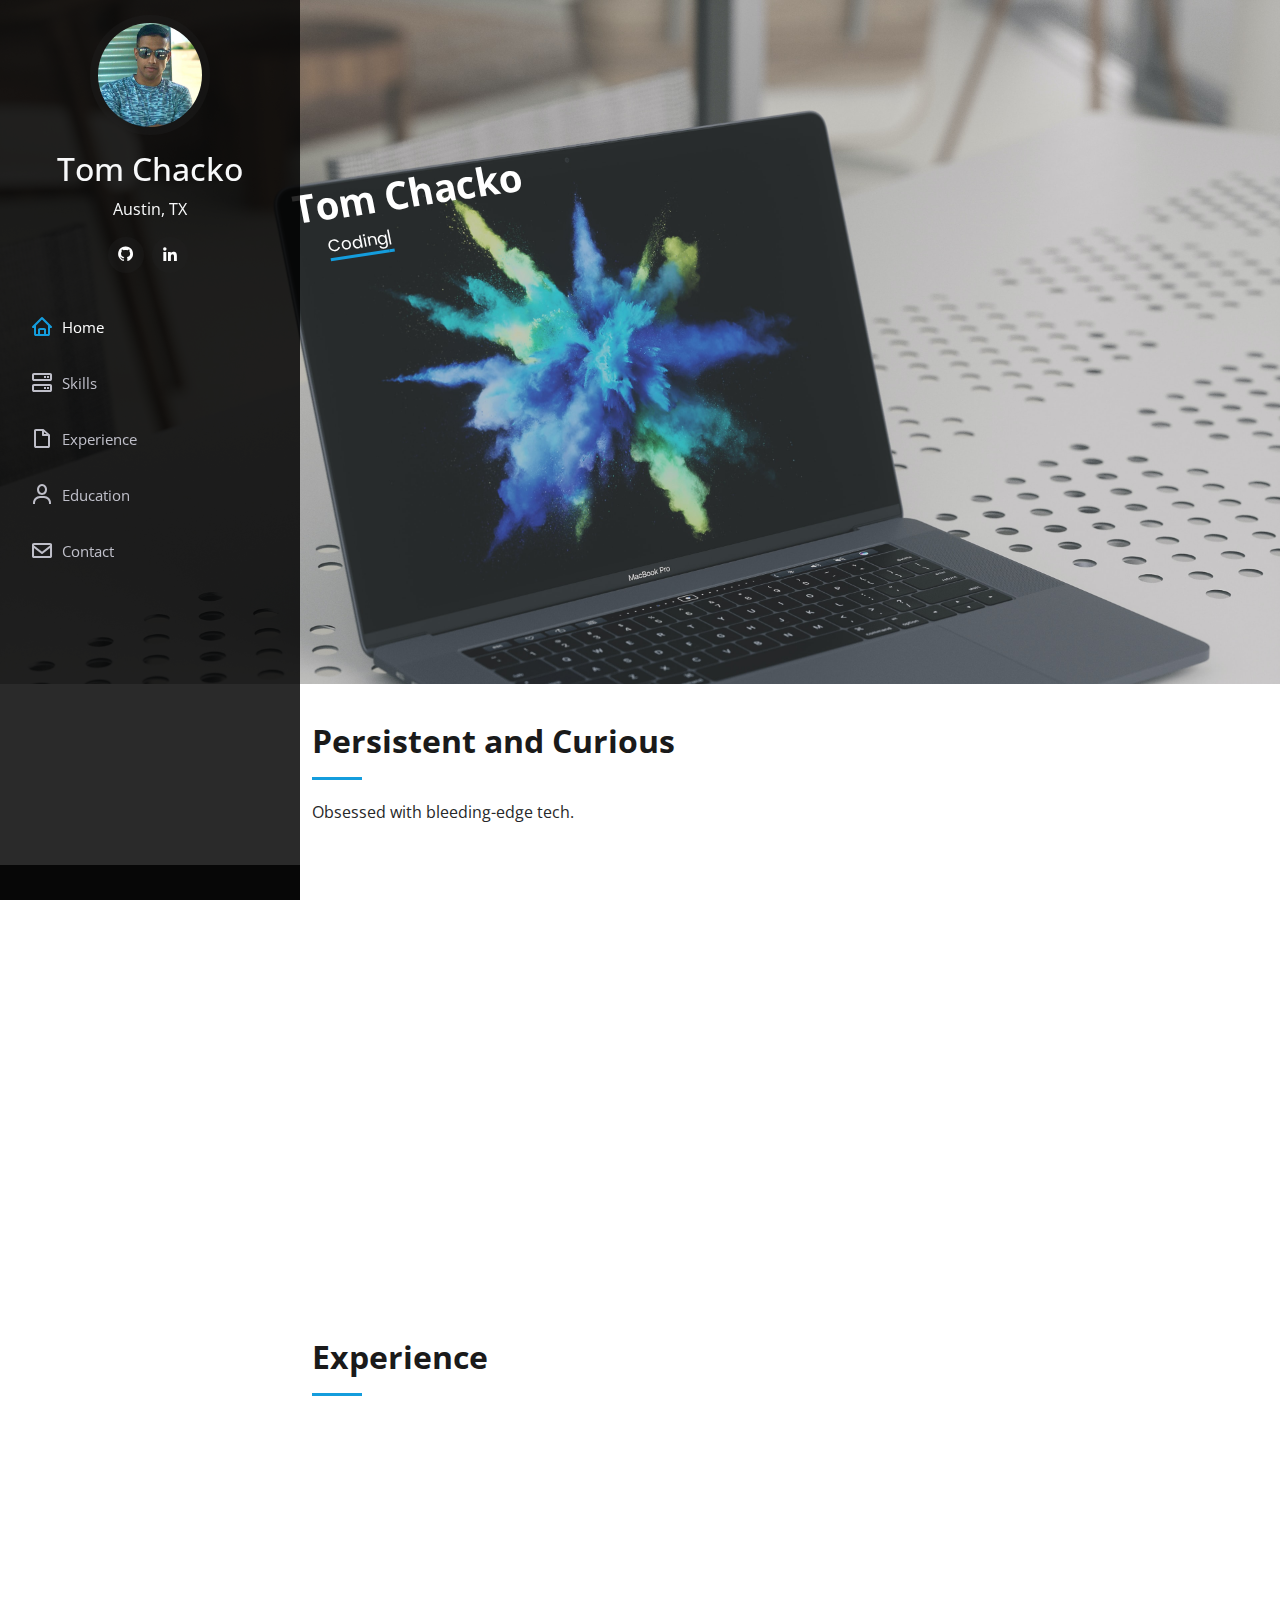
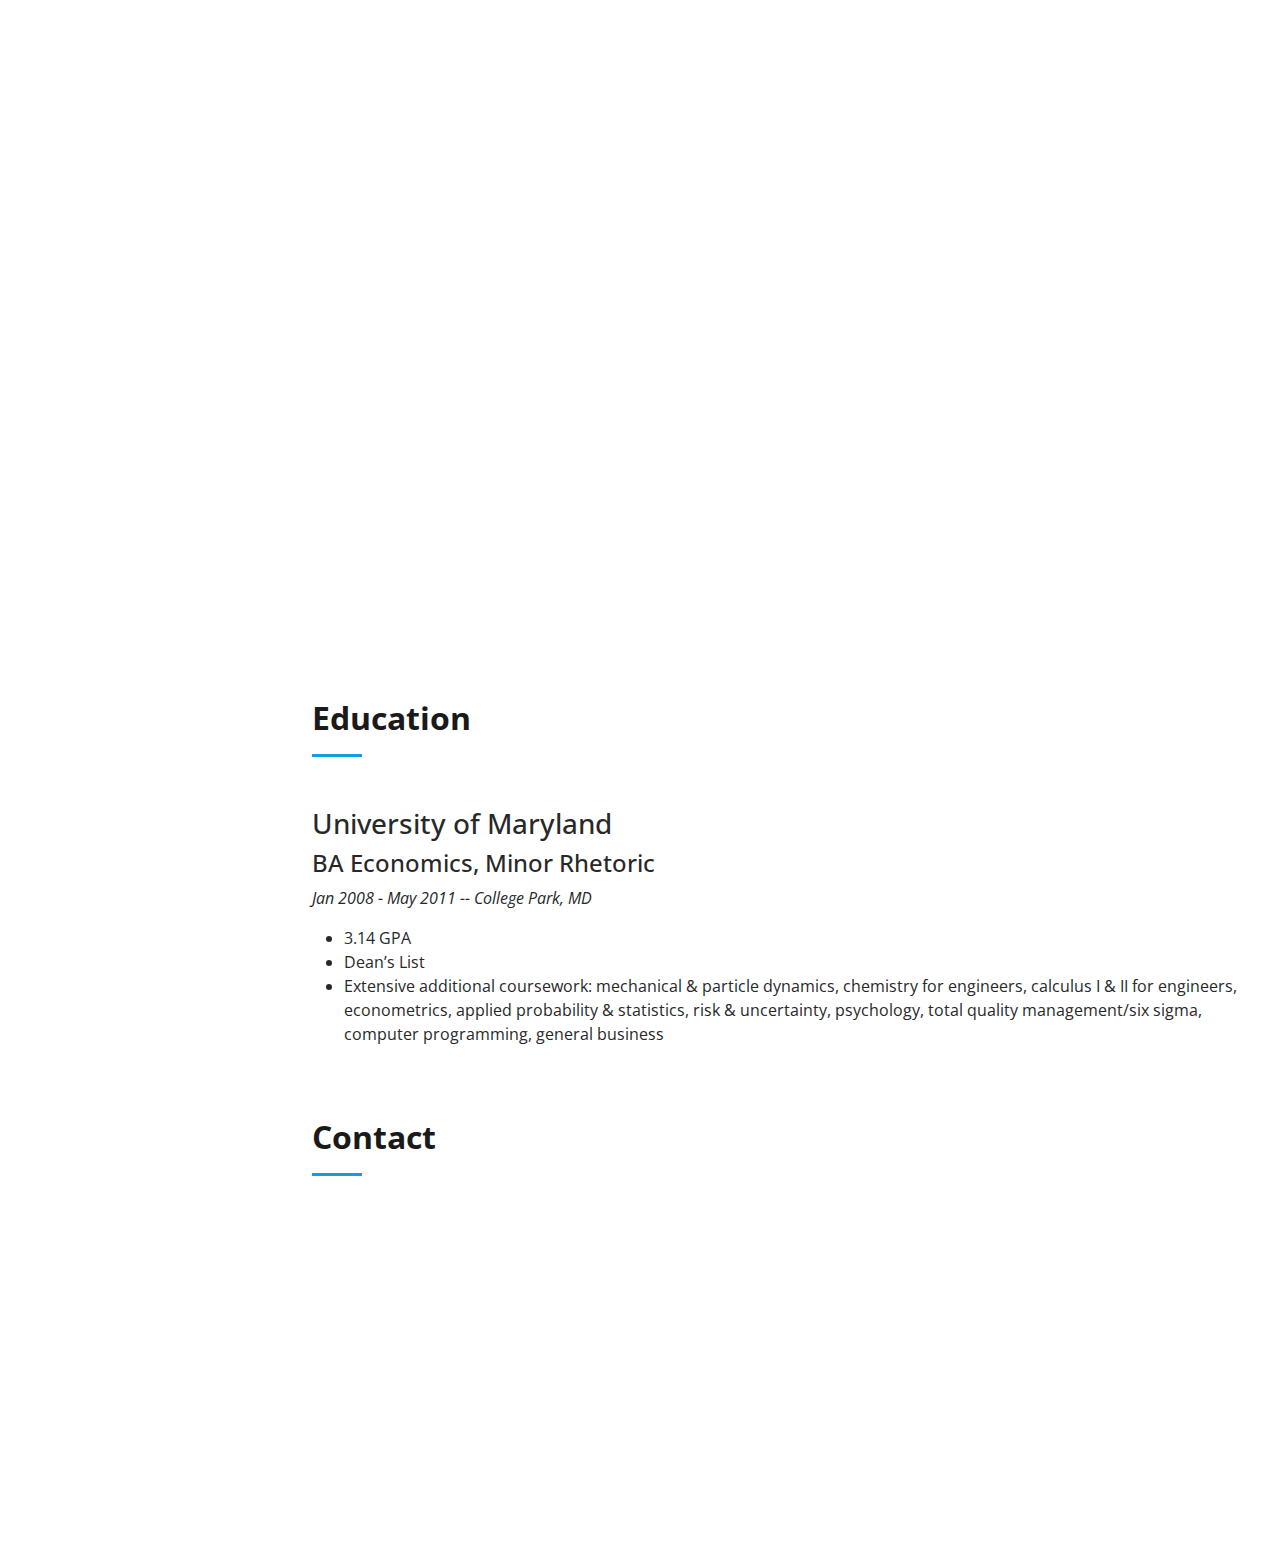
==== commit 71c83db3: "Update index.html" ====
--- a/index.html
+++ b/index.html
@@ -177,7 +177,7 @@
                 <li>Highest ticket output of any team member for multiple consecutive quarters</li>
                 <li>Promoted from analyst to data tech within first year</li>
                 <li>Learned following technical and coding skills on the job: GitHub, Jira issue tracking, basic python, HTML/CSS, RegEx, XML, JSON</li>
-                <li>Trained all new team members in core tasks (roughly 30)</li>
+                <li>Trained all new team members (roughly 30)</li>
               </ul>
             </div>
 
@@ -190,7 +190,7 @@
                 <li>Provided detailed reporting to update automated systems</li>
                 <li>Provided one-on-one support to hundreds of victims per day</li>
                 <li>Implemented several UI/UX improvements to internal platforms/tools (cumulative 30-35% faster account review time and significant reduction in team error rate)                </li>
-                <li>Trained all new team members in core tasks (roughly 12)</li>
+                <li>Trained all new team members (roughly 12)</li>
               </ul>
             </div>
           </div>
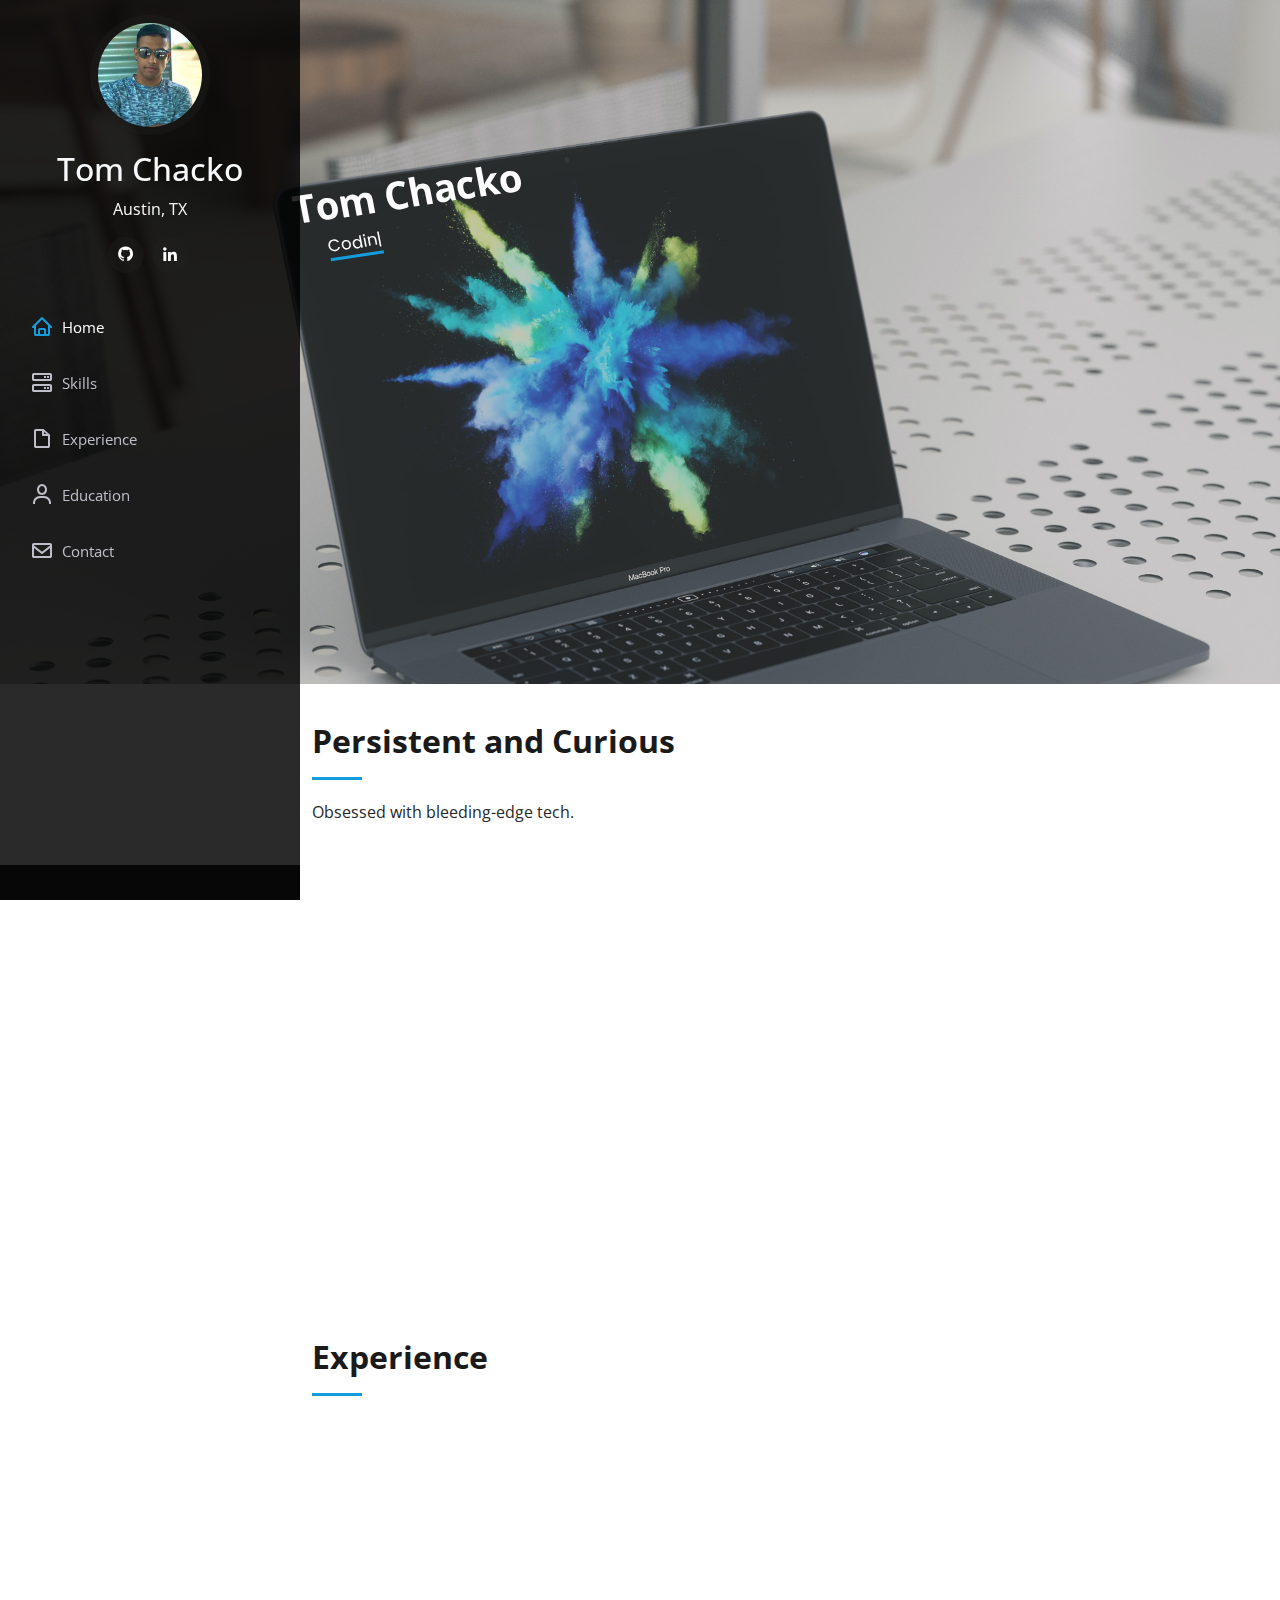
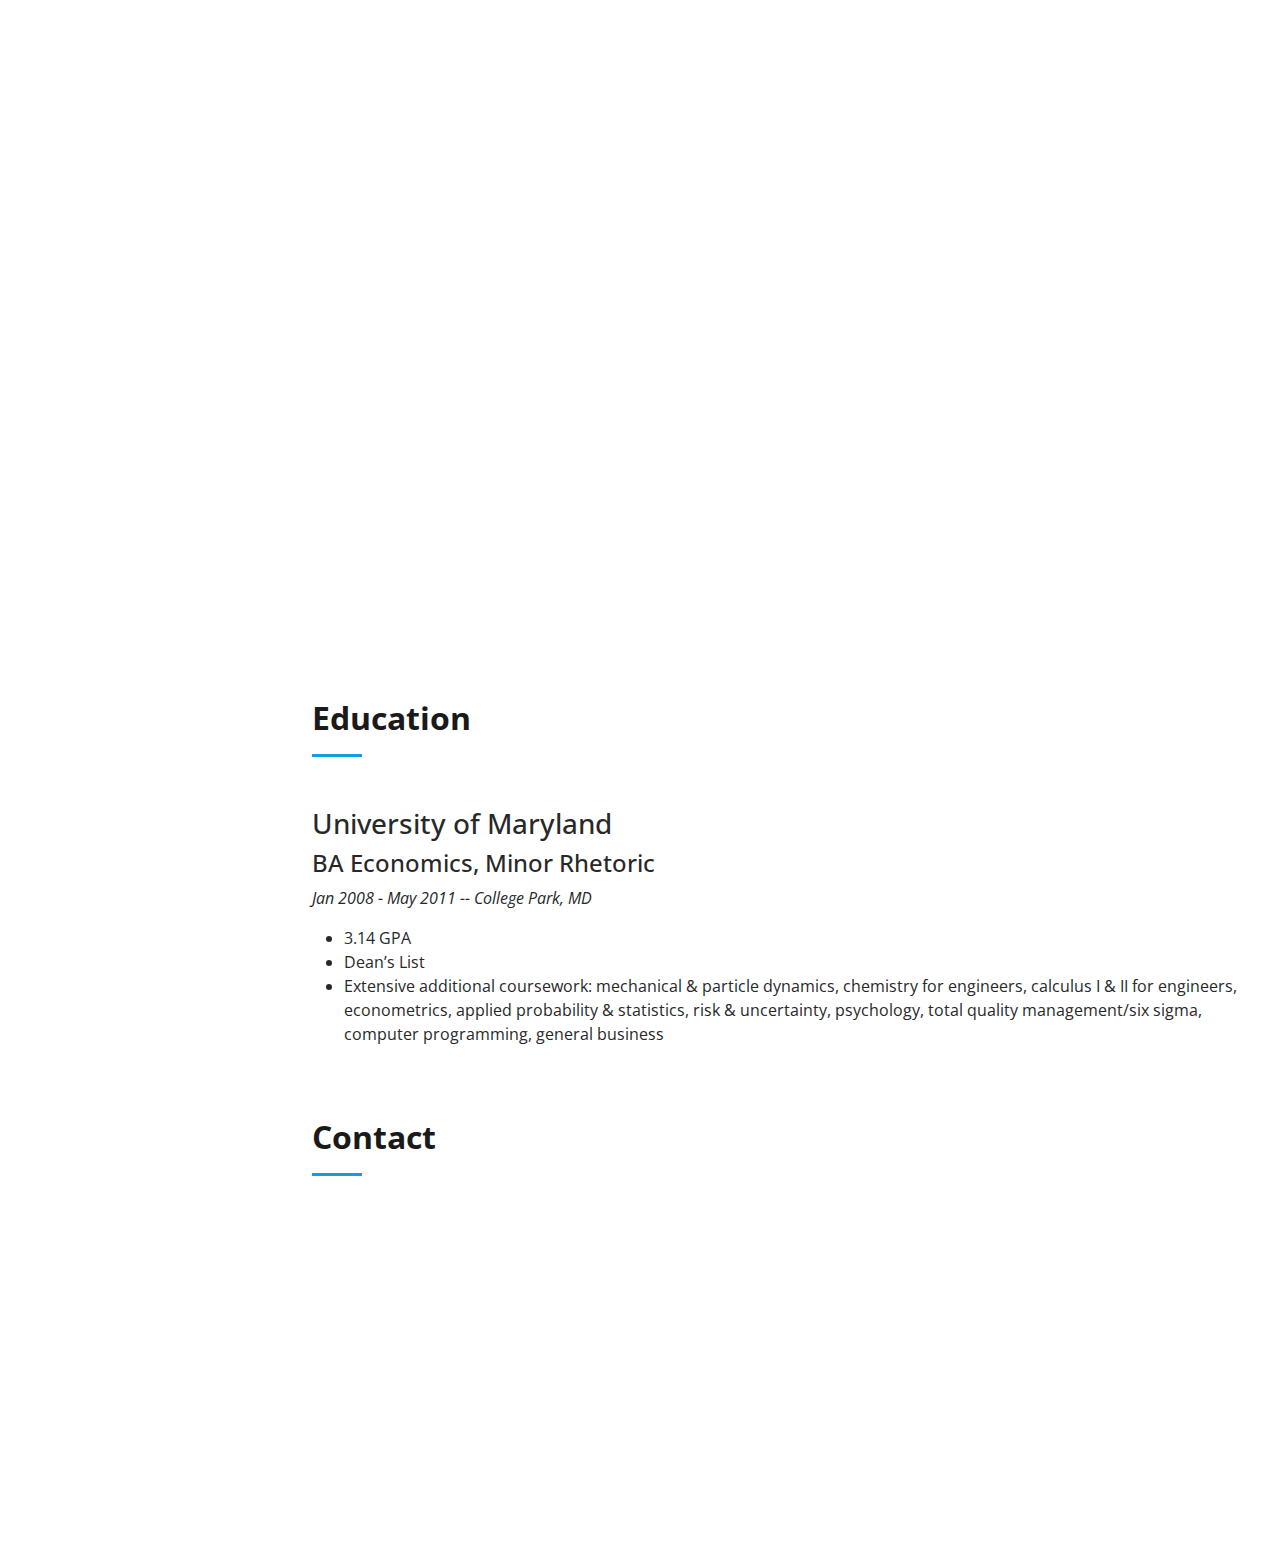
==== commit 6b2cfd30: "Update index.html" ====
--- a/index.html
+++ b/index.html
@@ -186,10 +186,10 @@
               <h4>Advertising Fraud Analyst</h4>
               <p><em>Dec 2012 - Dec 2013 -- Austin, TX</em></p>
               <ul>
+                <li>Led UI/UX internal tool improvements: 30-35% faster account review time and significant reduction in team error rate</li>
+                <li>Reporting to continuously update automated algorithms</li>
                 <li>Reviewed thousands of accounts per day to catch fraud while improving defenses</li>
-                <li>Provided detailed reporting to update automated systems</li>
                 <li>Provided one-on-one support to hundreds of victims per day</li>
-                <li>Implemented several UI/UX improvements to internal platforms/tools (cumulative 30-35% faster account review time and significant reduction in team error rate)                </li>
                 <li>Trained all new team members (roughly 12)</li>
               </ul>
             </div>
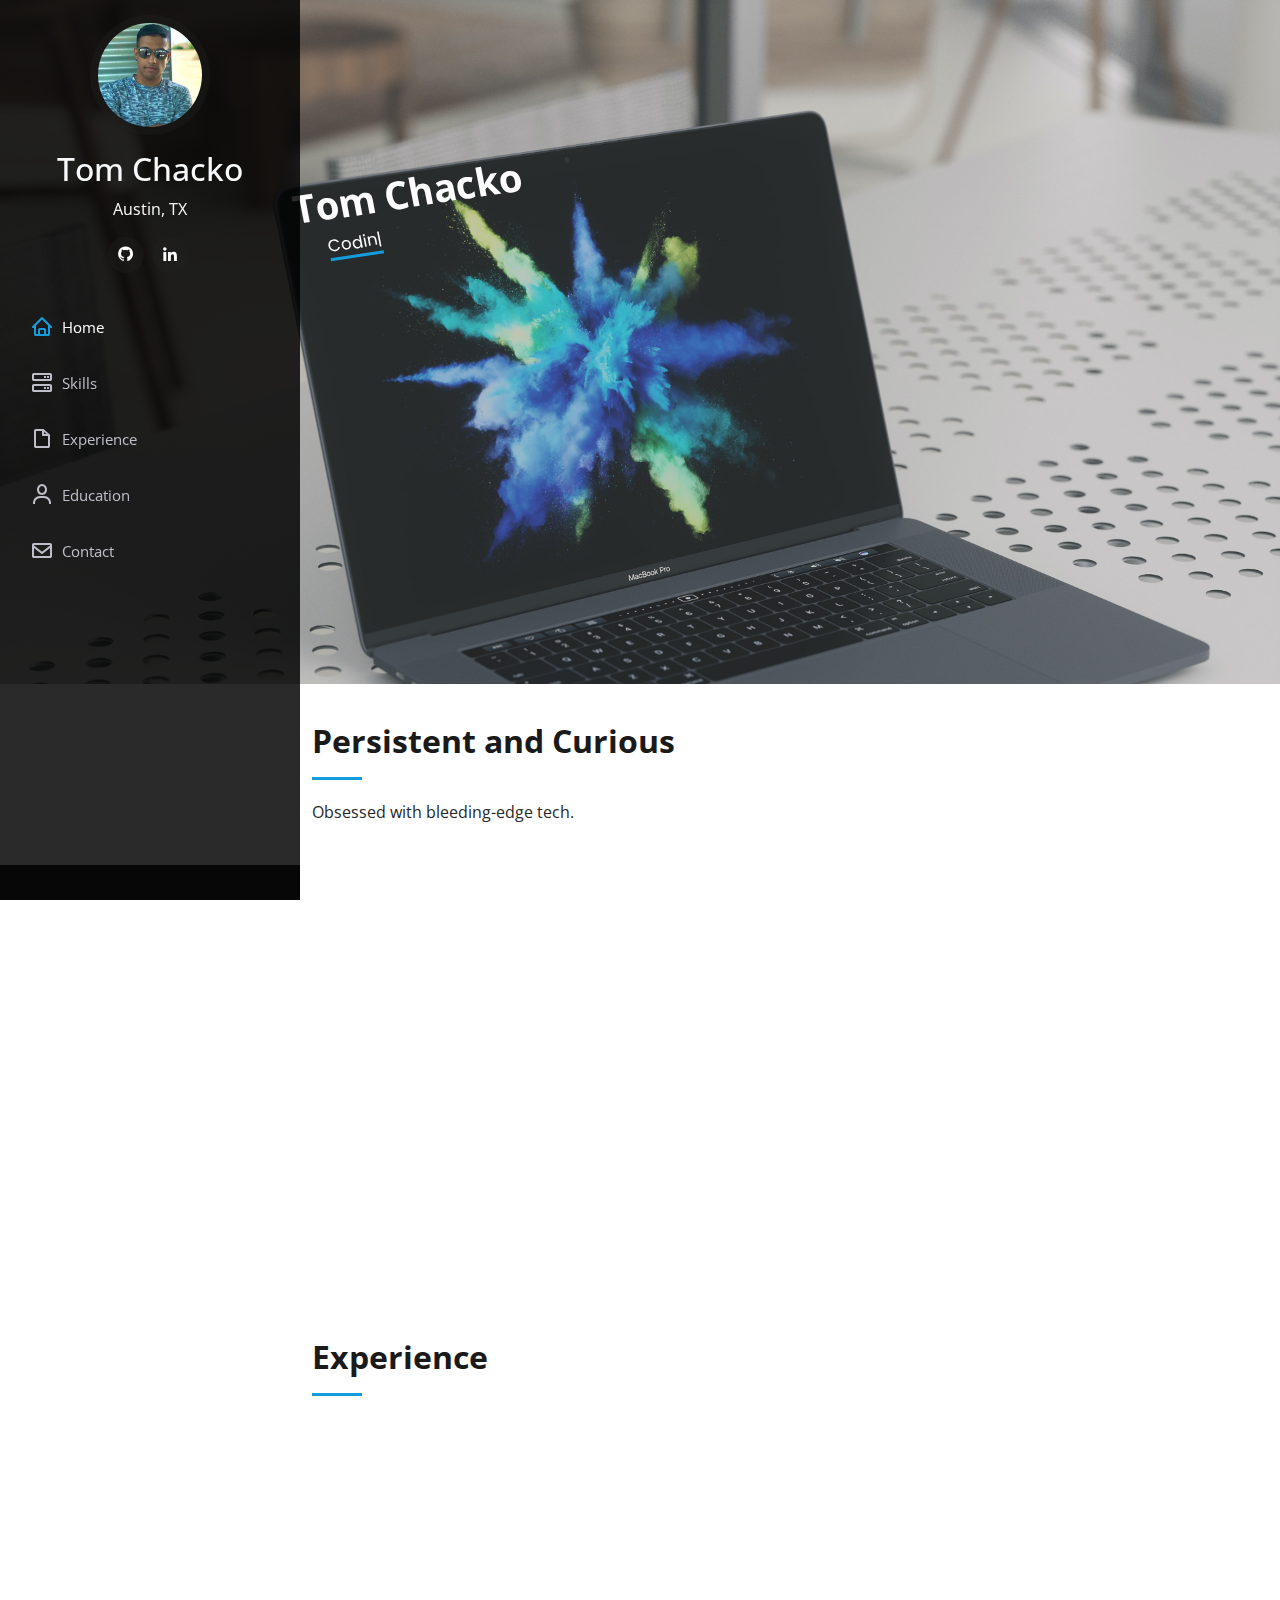
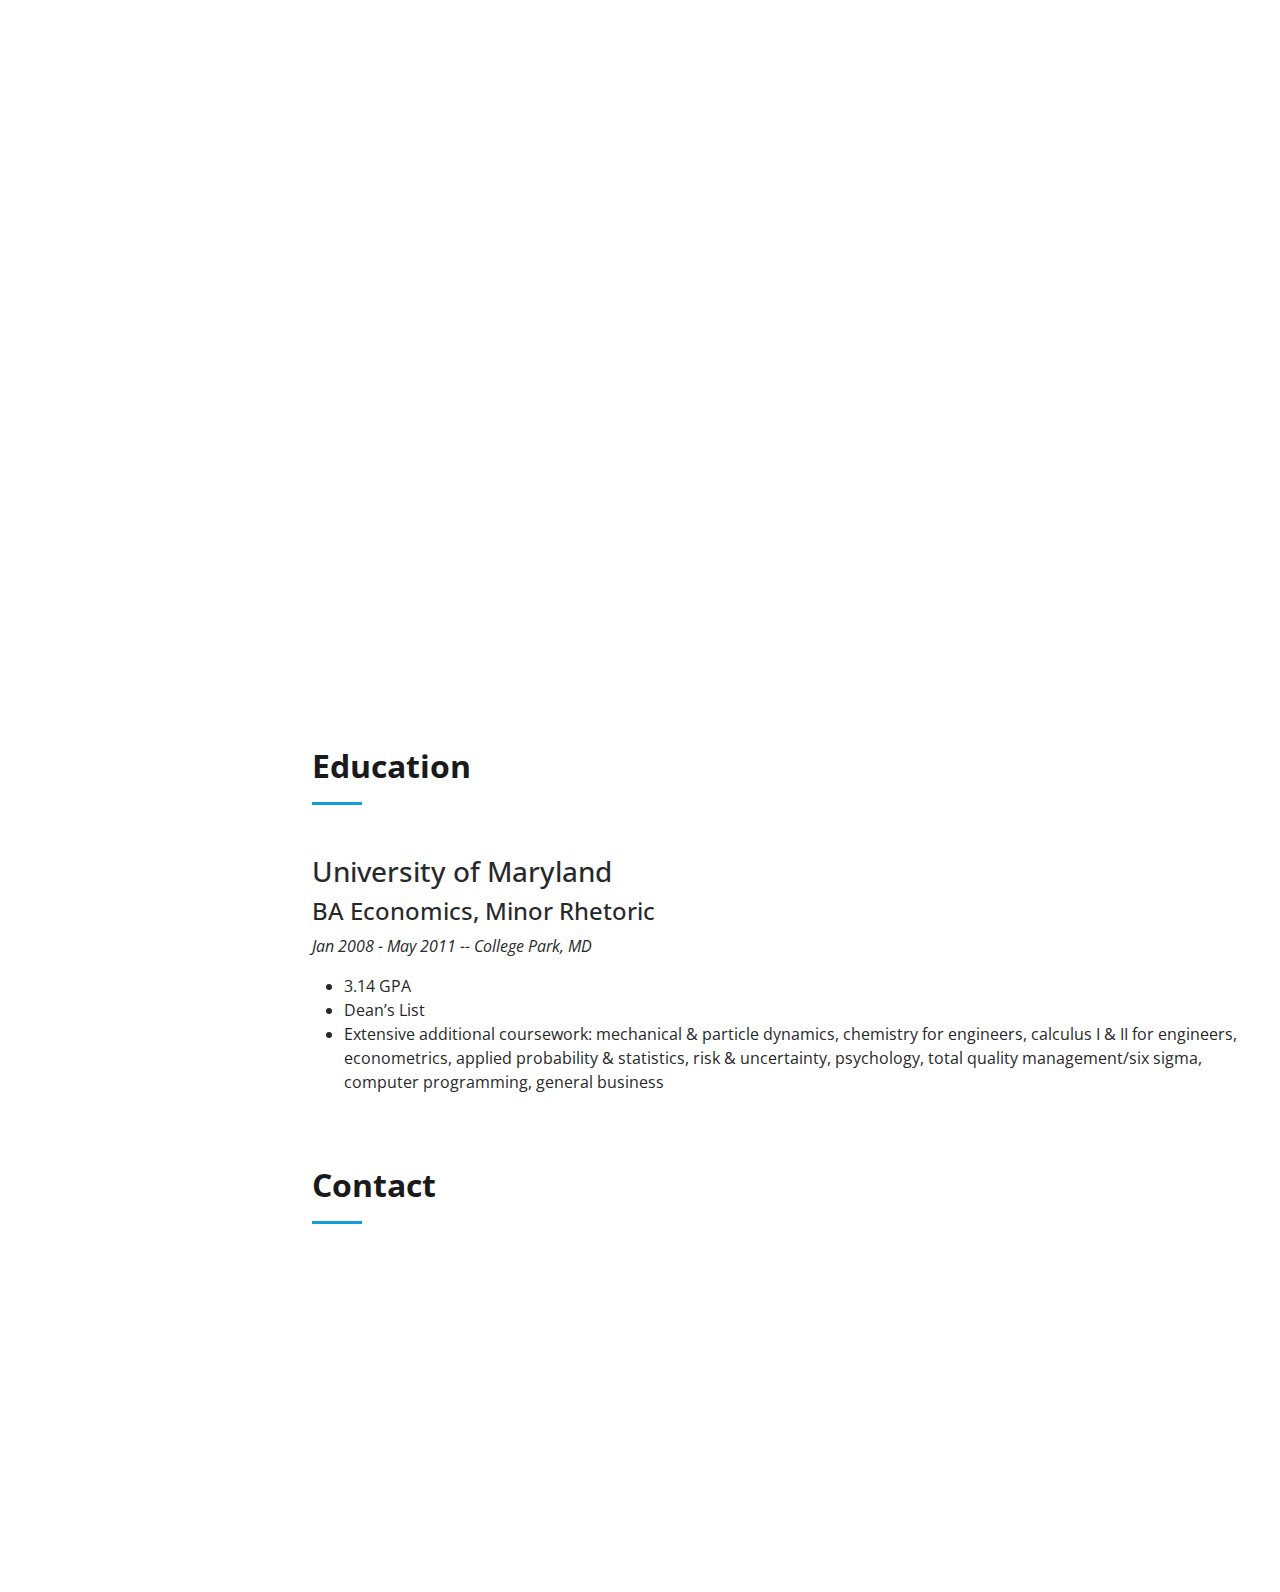
==== commit cca3b5ac: "Update index.html" ====
--- a/index.html
+++ b/index.html
@@ -177,6 +177,7 @@
                 <li>Highest ticket output of any team member for multiple consecutive quarters</li>
                 <li>Promoted from analyst to data tech within first year</li>
                 <li>Learned following technical and coding skills on the job: GitHub, Jira issue tracking, basic python, HTML/CSS, RegEx, XML, JSON</li>
+                <li>Became one of the senior members of the team and an integral resource for junior team members</li>
                 <li>Trained all new team members (roughly 30)</li>
               </ul>
             </div>
@@ -203,11 +204,12 @@
               <p><em>Jan 2017 - Present -- Austin, TX</em></p>
               <ul>
                 <li>100%+ annual portfolio growth</li>
-                <li>Understanding cutting-edge technology trends, macro analysis, and monetary policy environment to develop evolving theses aimed at high-alpha trading/investment outcomes</li>
+                <li>Understanding cutting-edge technology trends, macro trends, and monetary policy environment to develop evolving theses aimed at high-alpha trading/investment outcomes</li>
                 <li>Strong understanding of trader psychology and disciplined risk management</li>
                 <li>Extensive screen-time and live trading experience with technical chart analysis and fundamental analysis</li>
                 <li>Trading experience in following asset classes: equities, equity indices, CFDs, cryptocurrencies,  foreign exchange, precious metals, commodities</li>
                 <li>Diligent study of successful investors, traders, fund managers, strategies, and philosophies</li>
+                <li>Used quantitative methods to invest in early stage technologies and companies</li>
                 <li>Early investor in Bitcoin, Ethereum, XRP, Cardano and many other alt-coins</li>
                 <li>Early investor in Tesla, Upwork, Jumia, and other technology-driven companies</li>
               </ul>
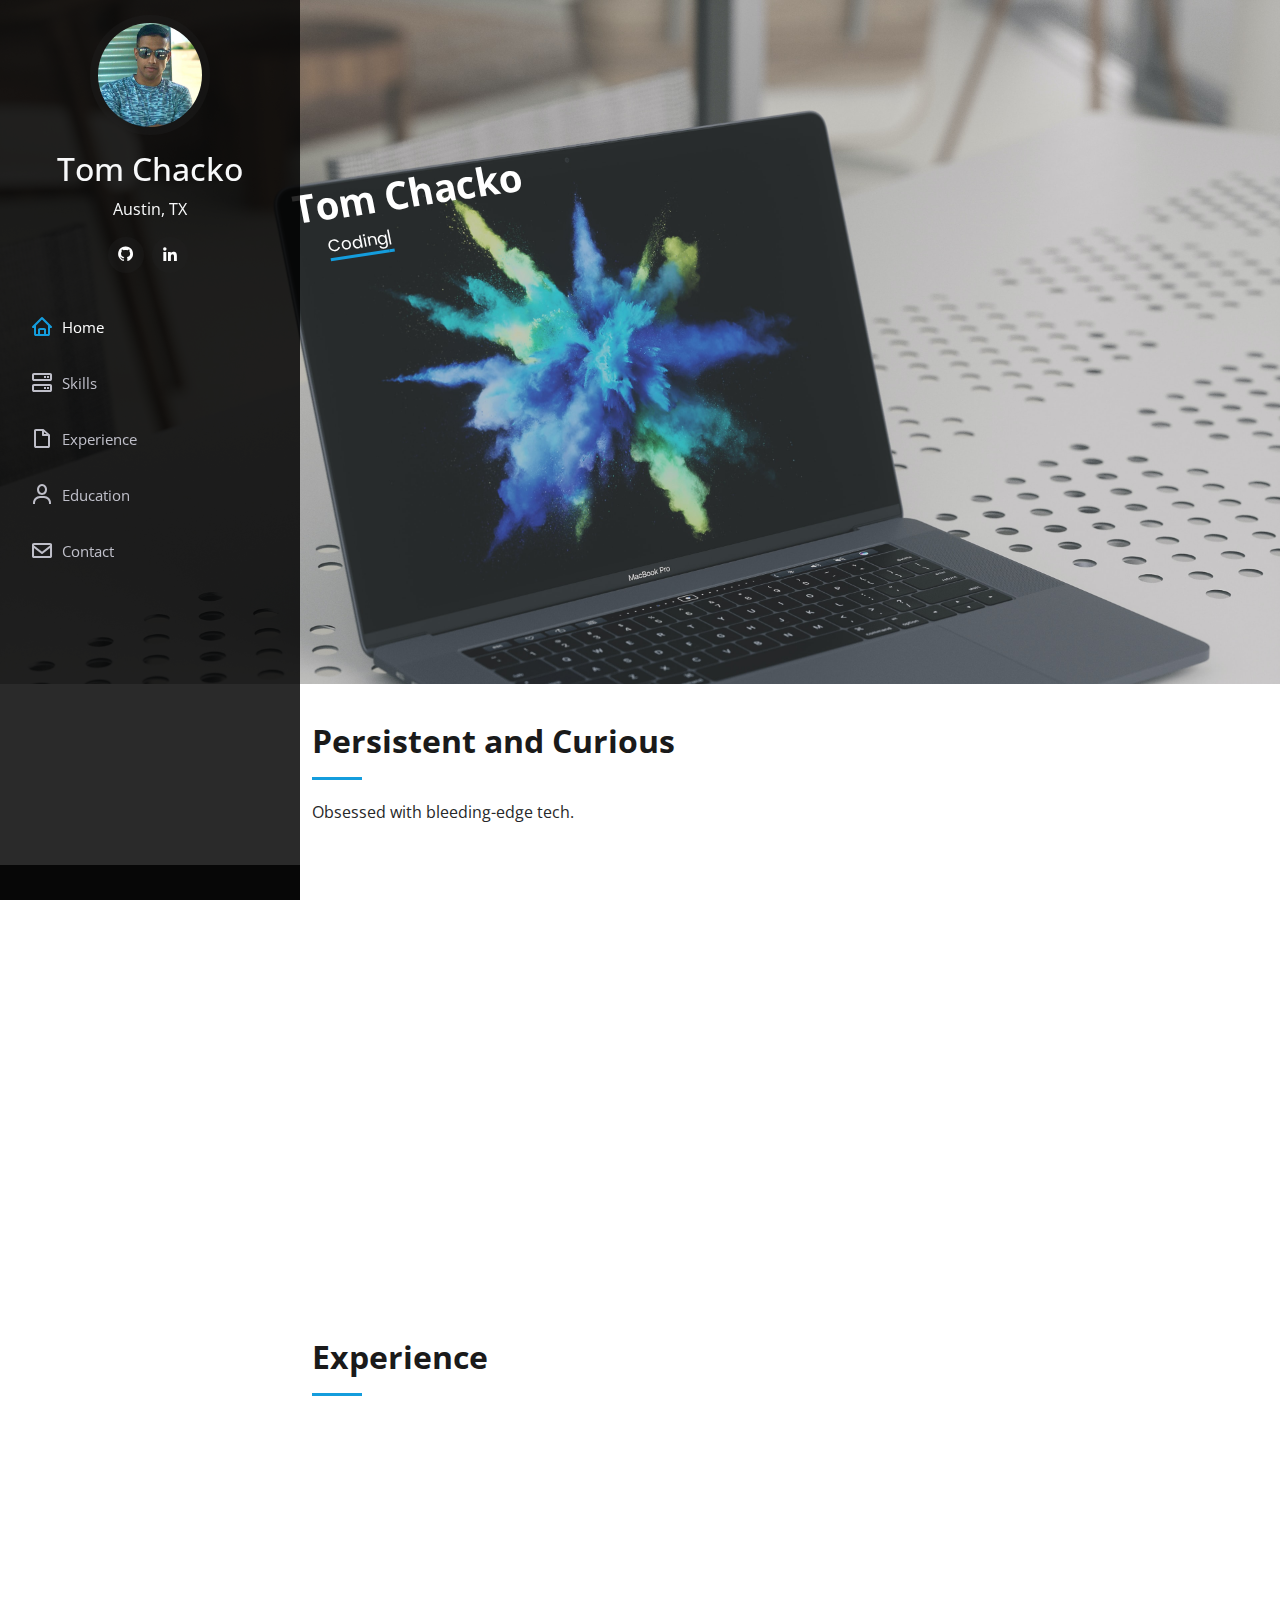
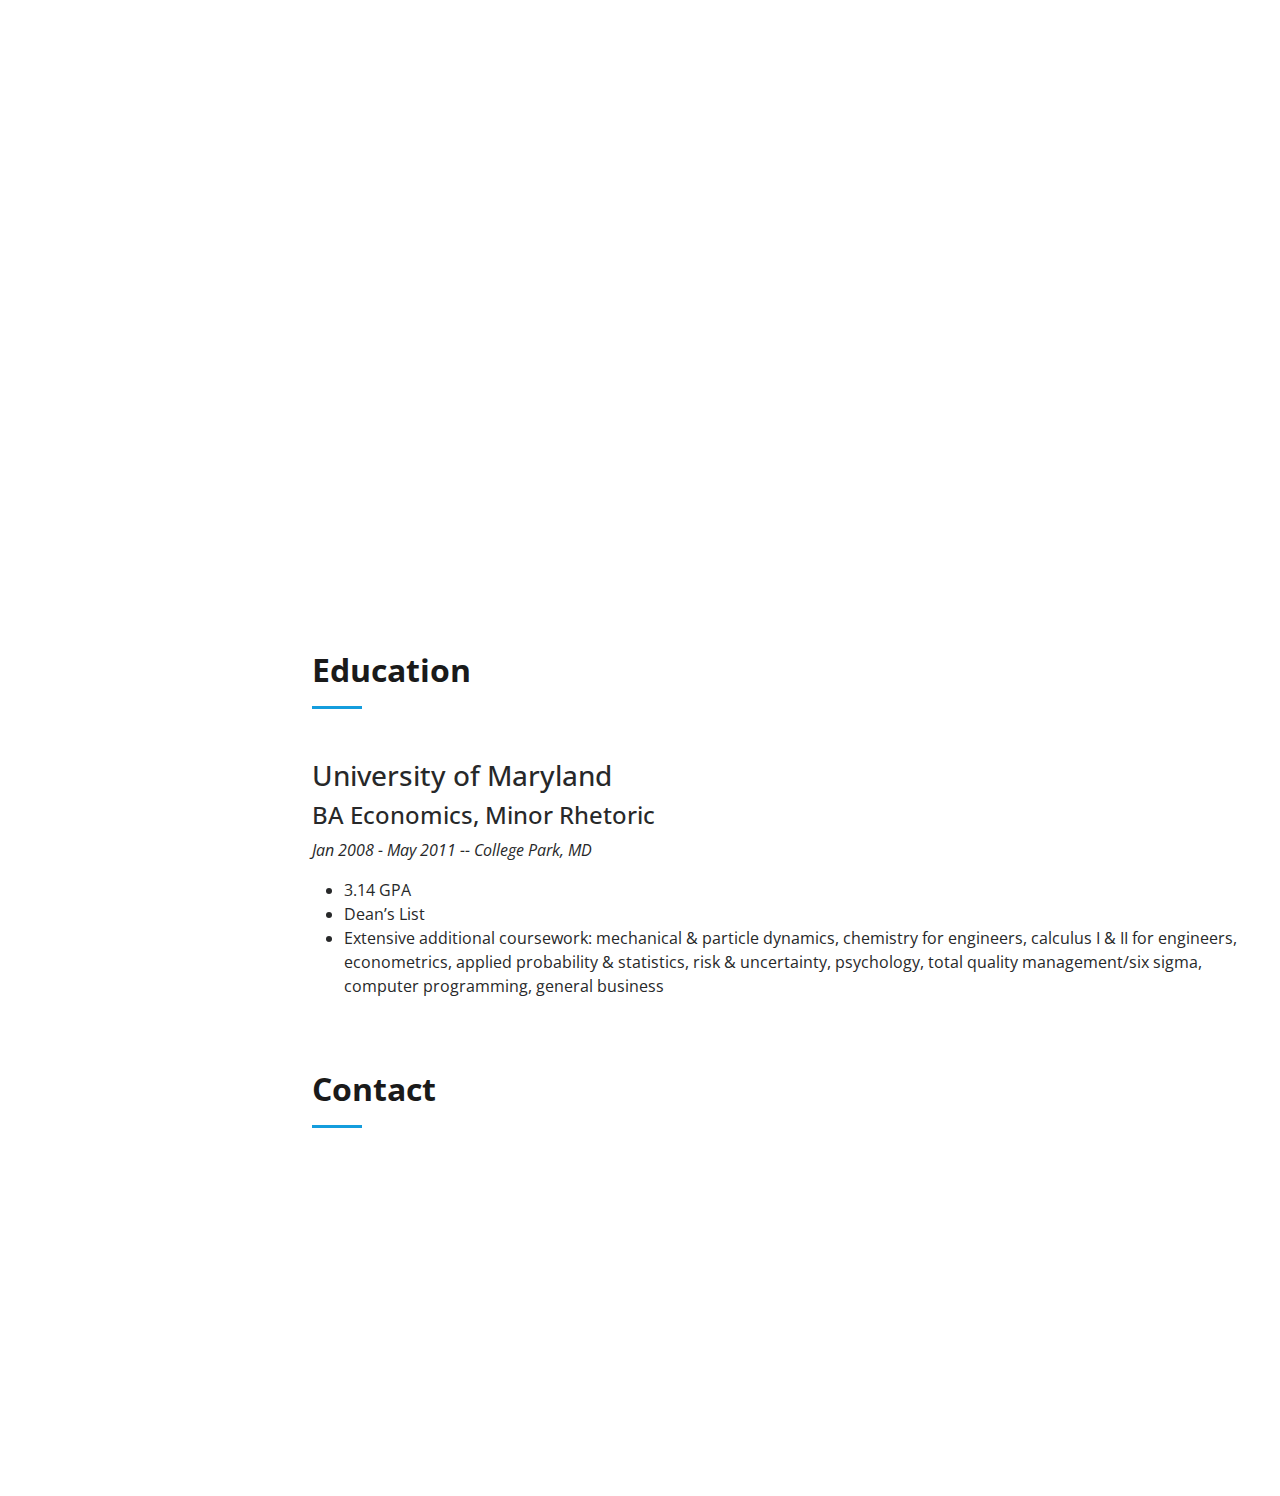
==== commit c2a07e8d: "Update index.html" ====
--- a/index.html
+++ b/index.html
@@ -215,15 +215,6 @@
               </ul>
             </div>
             
-            <h3 class="experience-title">JP Diagnostics</h3>
-            <div class="experience-item">
-              <h4>Head of Marketing</h4>
-              <p><em>Nov 2013 - Dec, 2014 -- Austin, TX</em></p>
-              <ul>
-                <li>Generated $15,000 average new business per month through multi-channel 
-                  strategy (online advertising, Google AdWords campaign optimization, cold calling, email list marketing, social media, direct mail, etc.)</li>
-              </ul>
-            </div>
           </div>
         </div>
 
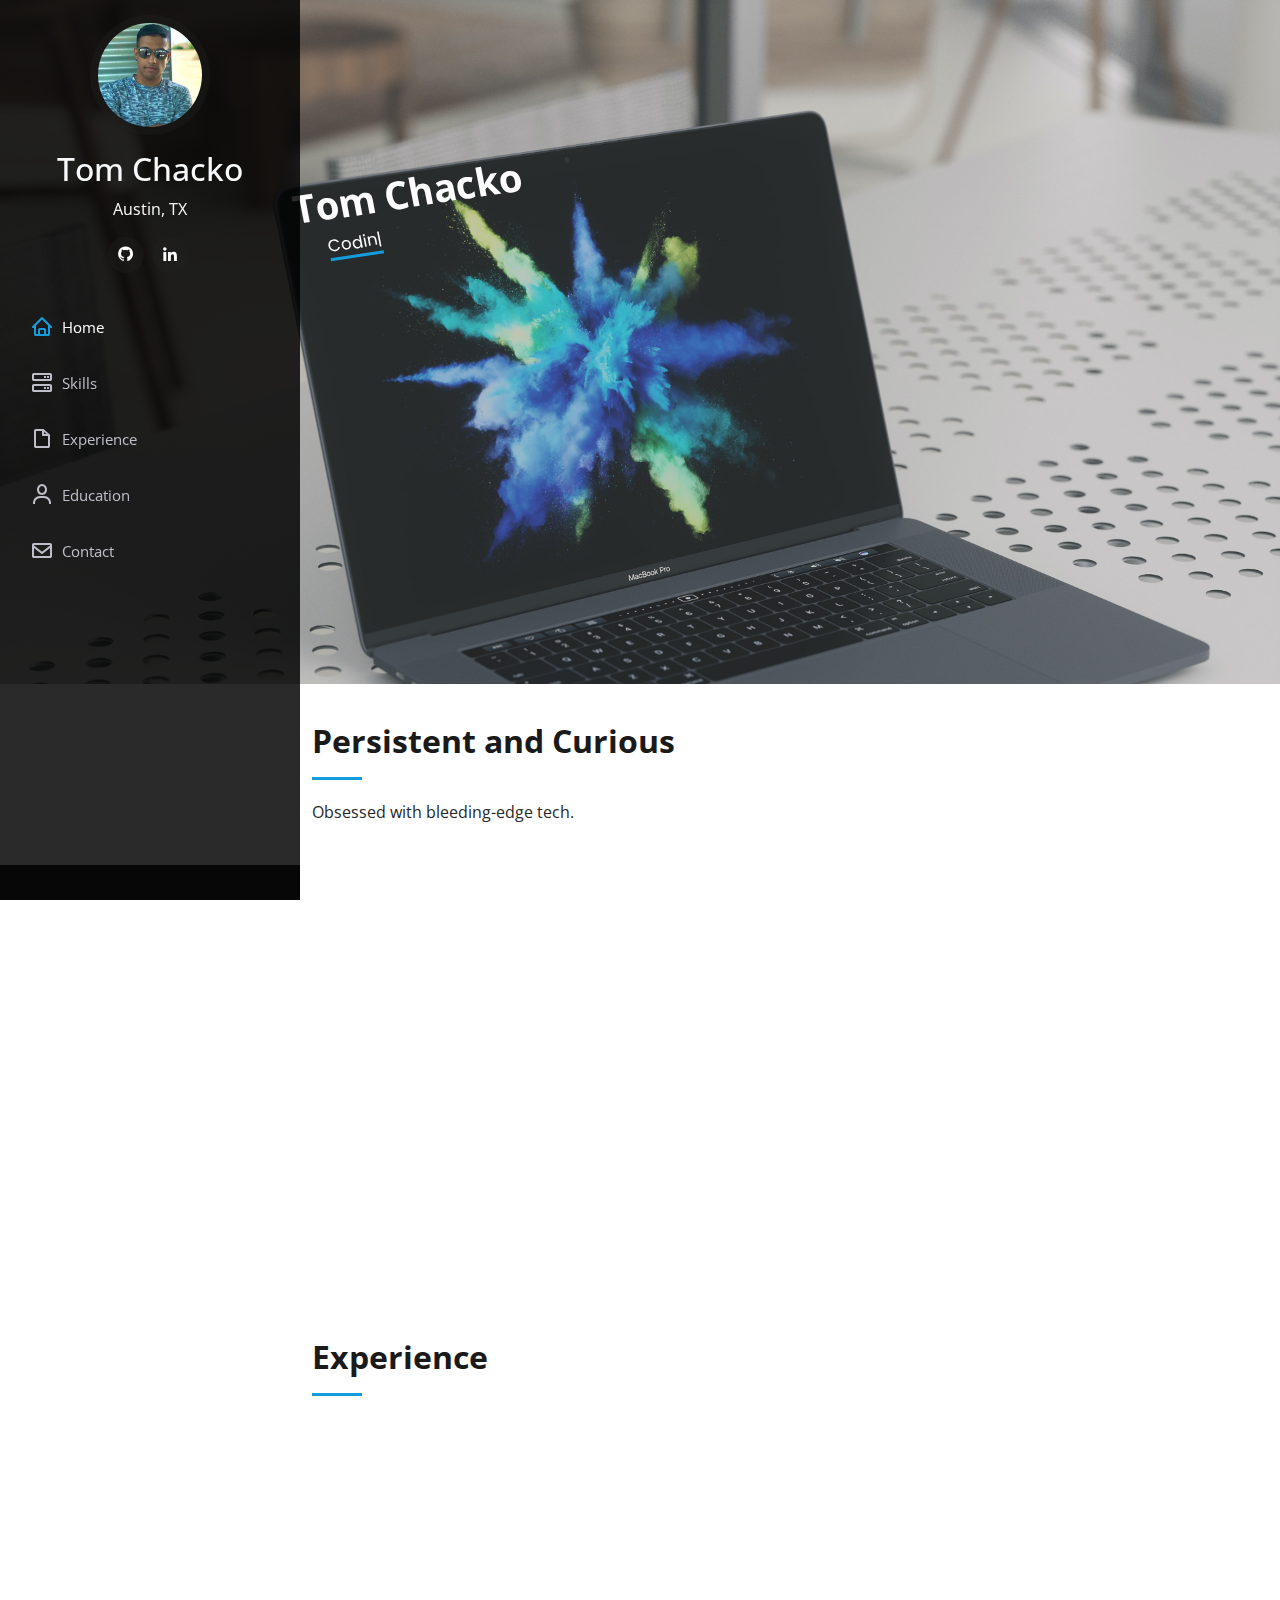
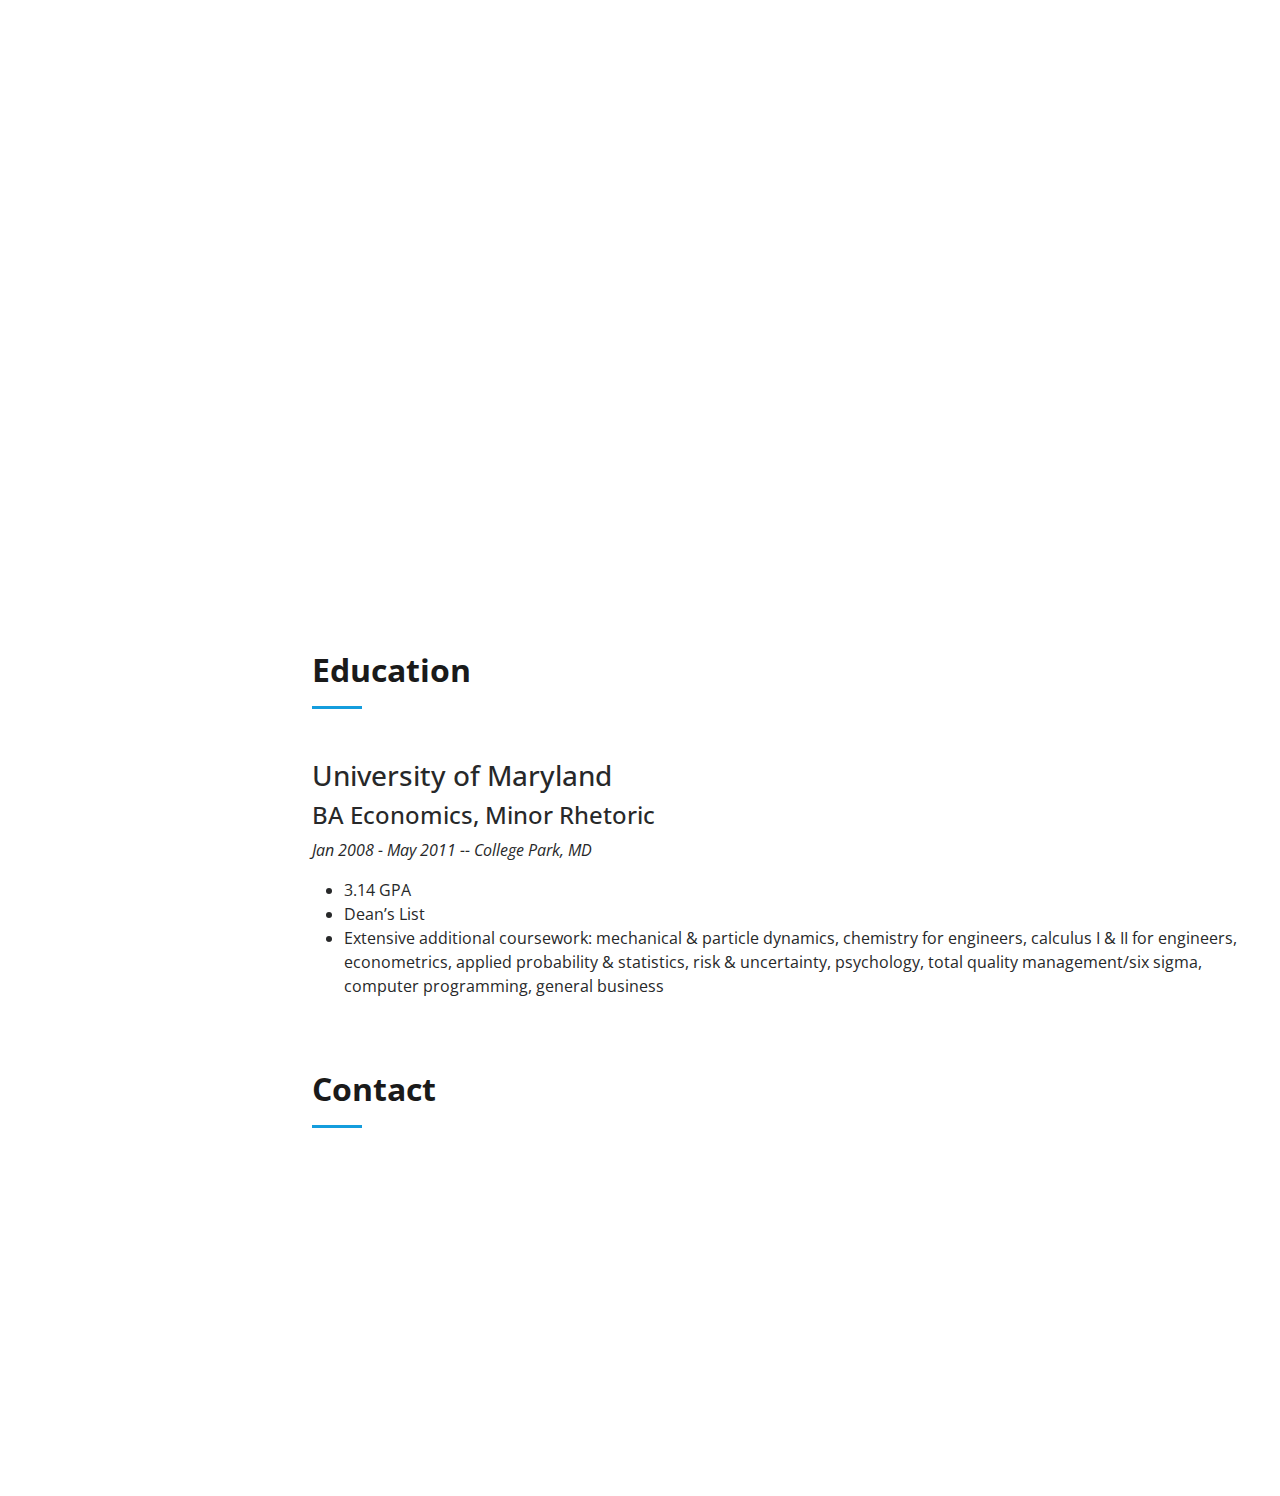
==== commit 6786e9cb: "adding facebook pixel" ====
--- a/index.html
+++ b/index.html
@@ -33,6 +33,38 @@
   * Author: BootstrapMade.com
   * License: https://bootstrapmade.com/license/
   ======================================================== -->
+
+
+  <!-- Global site tag (gtag.js) - Google Analytics -->
+<script async src="https://www.googletagmanager.com/gtag/js?id=G-GVRW5SZTJC"></script>
+<script>
+  window.dataLayer = window.dataLayer || [];
+  function gtag(){dataLayer.push(arguments);}
+  gtag('js', new Date());
+
+  gtag('config', 'G-GVRW5SZTJC');
+</script>
+
+
+<!-- Facebook Pixel Code -->
+<script>
+  !function(f,b,e,v,n,t,s)
+  {if(f.fbq)return;n=f.fbq=function(){n.callMethod?
+  n.callMethod.apply(n,arguments):n.queue.push(arguments)};
+  if(!f._fbq)f._fbq=n;n.push=n;n.loaded=!0;n.version='2.0';
+  n.queue=[];t=b.createElement(e);t.async=!0;
+  t.src=v;s=b.getElementsByTagName(e)[0];
+  s.parentNode.insertBefore(t,s)}(window, document,'script',
+  'https://connect.facebook.net/en_US/fbevents.js');
+  fbq('init', '1834691123469959');
+  fbq('track', 'PageView');
+  </script>
+  <noscript><img height="1" width="1" style="display:none"
+  src="https://www.facebook.com/tr?id=1834691123469959&ev=PageView&noscript=1"
+  /></noscript>
+  <!-- End Facebook Pixel Code -->
+
+  
 </head>
 
 <body>
